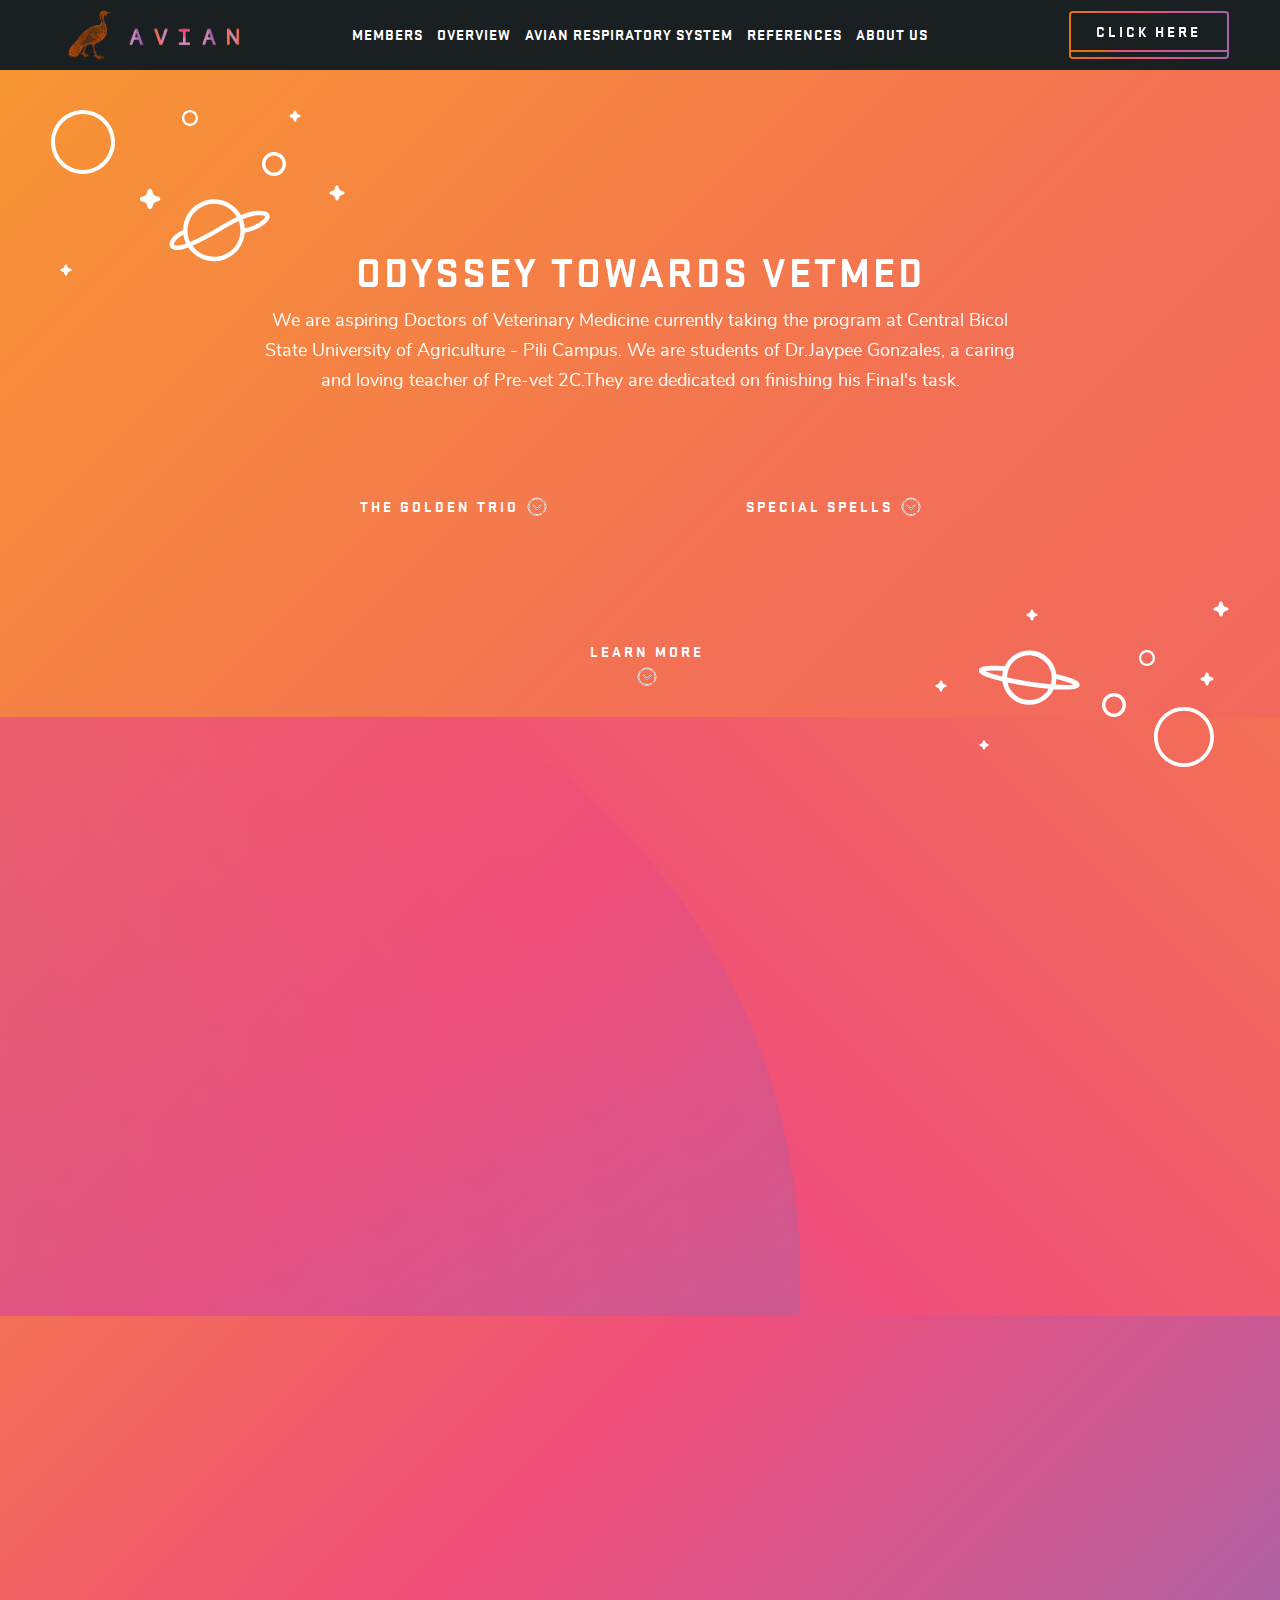
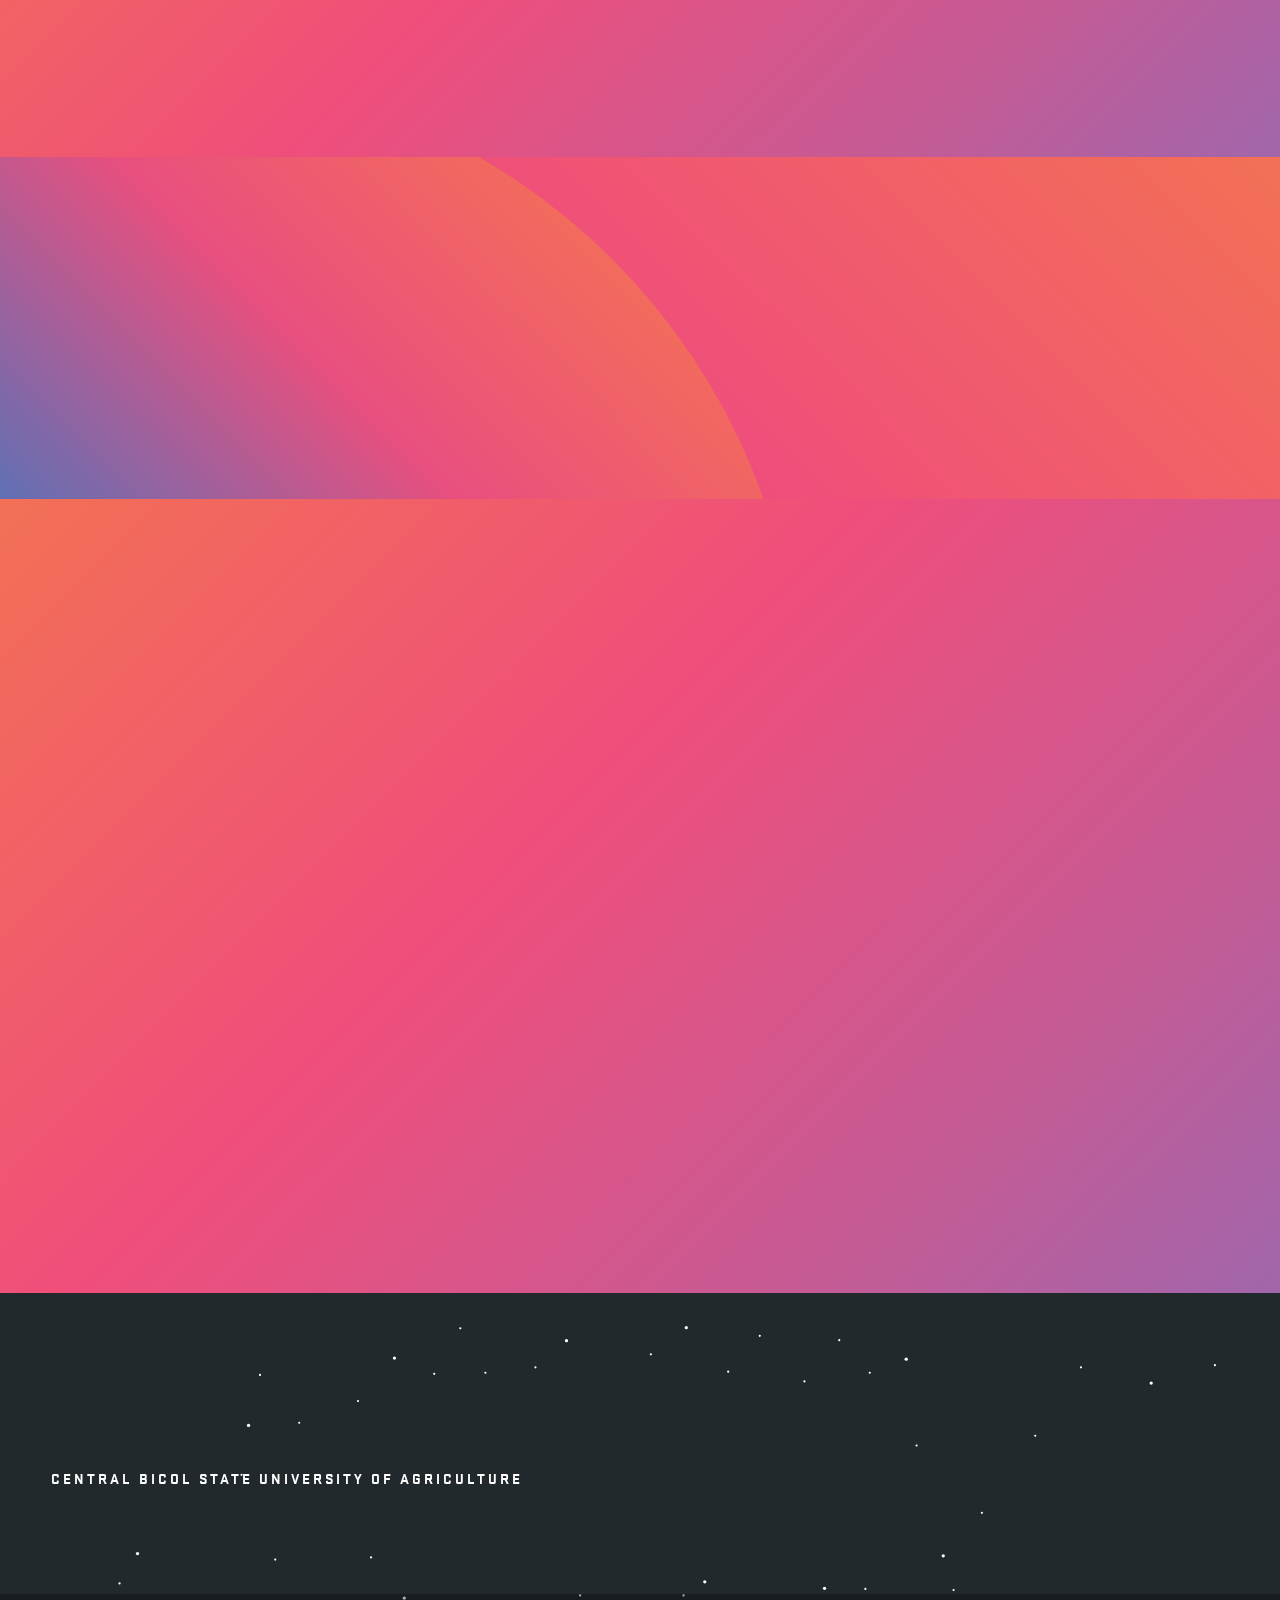
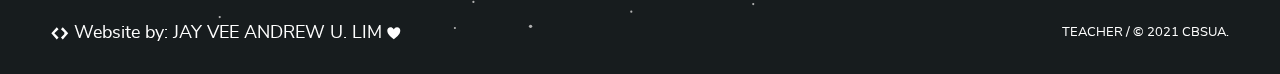
==== About Me.html @ c2536379 "Add files via upload" ====
<!DOCTYPE html>
<!-- saved from url=(0049)./Experience.html -->
<html lang="en" class="noTouch"><head><meta http-equiv="Content-Type" content="text/html; charset=UTF-8">
        <!-- META DATA -->

        <meta name="viewport" content="width=device-width, initial-scale=1">
        <meta name="theme-color" content="#A166AB">
        <!--[if IE]><meta http-equiv="cleartype" content="on" /><![endif]-->


        <!-- CSS -->
        <link rel="stylesheet" media="screen" href="./About Me_files/universe-index.css">



        <!-- Google Tag Manager -->
        <meta name="google-site-verification" content="zQDJOny5S-tNVKxy7q43w2dYZLXHg57Zlmhs4RupGl4">
        <script async="" src="./About Me_files/analytics.js.download"></script><script src="./About Me_files/1364460093586499" async=""></script><script async="" src="./About Me_files/fbevents.js.download"></script><script async="" src="./About Me_files/gtm.js.download"></script><script src="./About Me_files/1364460093586499(1)" async=""></script><script async="" src="./About Me_files/fbevents.js(1).download"></script><script async="" src="./About Me_files/analytics.js(1).download"></script><script async="" src="./About Me_files/gtm.js(1).download"></script><script>(function(w,d,s,l,i){w[l]=w[l]||[];w[l].push({'gtm.start':
        new Date().getTime(),event:'gtm.js'});var f=d.getElementsByTagName(s)[0],
        j=d.createElement(s),dl=l!='dataLayer'?'&l='+l:'';j.async=true;j.src=
        'https://www.googletagmanager.com/gtm.js?id='+i+dl;f.parentNode.insertBefore(j,f);
        })(window,document,'script','dataLayer','GTM-KZXFX5');</script>
        <!-- End Google Tag Manager -->

        <!-- Begin Jekyll SEO tag v2.3.0 -->
<title>About Us | Avian Respiration</title>
<link rel="shortcut icon" href="./Home_files/2.png">
<meta property="og:title" content="About Us | Avian Respiration">
<script type="application/ld+json">
{"name":null,"description":"The event for people making the future of software.","author":null,"@type":"WebPage","url":"https://githubuniverse.com/experience/","image":"https://githubuniverse.com/assets/img/universe/universe17-twitter-ad.png","publisher":{"@type":"Organization","logo":{"@type":"ImageObject","url":"https://githubuniverse.com/assets/img/universe/universe17-twitter-ad.png"}},"headline":"Experience","dateModified":null,"datePublished":null,"sameAs":null,"mainEntityOfPage":null,"@context":"http://schema.org"}</script>
<!-- End Jekyll SEO tag -->


    <style type="text/css">#mc_embed_signup input.mce_inline_error { border-color:#6B0505; } #mc_embed_signup div.mce_inline_error { margin: 0 0 1em 0; padding: 5px 10px; background-color:#6B0505; font-weight: bold; z-index: 1; color:#fff; }</style></head>

    <body class="page-experience page-loaded" style="zoom: 1;">
      <!-- Google Tag Manager (noscript) -->
       <noscript>&lt;iframe src="https://www.googletagmanager.com/ns.html?id=GTM-KZXFX5"
       height="0" width="0" style="display:none;visibility:hidden"&gt;&lt;/iframe&gt;</noscript>
      <!-- End Google Tag Manager (noscript) -->


<header class="site-header">
    <div class="container-wide">
        <h1 class="logo" itemscope="" itemtype="http://schema.org/Organization">
            <a href="./Home.html" itemprop="url">
                <span class="sr-only" itemprop="name">GitHub Universe</span>
                <img src="./Home_files/GitHub-Universe.png" alt="GitHub Universe logo">
            </a>
        </h1>
        <div class="site-header-panel">
            <nav class="site-navigation">
                <ul class="site-navigation-list">
                    <li class="mobile-only is-active">
						<a href="Home.html">Home</a>
					</li>
					<li>
						<a href="Characters.html">Members</a>
					</li>

					<li>
						<a href="Life Story.html">Overview</a>
					</li>
					
					<li>
						<a href="ARS.html">Avian Respiratory System</a>
					</li>					

					<li>
						<a href="References.html">References</a>
					</li>
					
					<li>
						<a href="About Me.html">About US</a>
					</li>
                </ul>
            </nav>
        </div>

        <div class="site-header-cta">
            <a class="btn" href="./try.htm">CLICK HERE<span></span></a>
        </div>
    </div>
</header>


        <main id="content" class="main page-content fade-in" aria-label="Content">

            <div class="experience page in-view" id="page-experience" data-detect-viewport="">

    <header class="experience-header">
        <div class="container container--thin">

			<h2 class="h1 in-view" data-animate-in="up">Odyssey towards Vetmed</h2>

            <p data-animate-in="up" data-animate-in-delay="100" class="in-view" style="transition-delay: 0.1s;"> We are aspiring Doctors of Veterinary Medicine currently taking the program at Central Bicol State University of Agriculture - Pili Campus. We are students of Dr.Jaypee Gonzales, a caring and loving teacher of Pre-vet 2C.They are dedicated on finishing his Final's task.</p>

            <nav class="experience-nav">
                <div>
                    <a class="icon-link" data-scroll-to="venues" data-scroll-offset="60">
                        <span class="h6">The Golden Trio</span>
                        <span><svg width="20" height="20"><use xlink:href="#shape-arrow-down"></use></svg></span>
                    </a>
                </div>
                <div>
                    <a class="icon-link" data-scroll-to="beyond-universe" data-scroll-offset="60">
                        <span class="h6">SPECIAL SPELLS</span>
                        <span><svg width="20" height="20"><use xlink:href="#shape-arrow-down"></use></svg></span>
                    </a>
                </div>

            </nav>
        </div>

        <div class="experience-header__ft" data-scroll-to="venues" data-scroll-offset="60">
            <p class="h6">Learn More</p>
            <figure>
                <svg width="20" height="20"><use xlink:href="#shape-arrow-down"></use></svg>
            </figure>
        </div>
        <span class="shapes shapes--left in-view" data-detect-viewport="">
    <span class="shape-1"><svg width="12" height="12"><use xlink:href="#shape-star"></use></svg></span>
    <span class="shape-2"><svg width="22" height="22"><use xlink:href="#shape-star"></use></svg></span>
    <span class="shape-3"><svg width="12" height="12"><use xlink:href="#shape-star"></use></svg></span>
    <span class="shape-4"><svg width="16" height="16"><use xlink:href="#shape-star"></use></svg></span>

    <span class="shape-5"><svg width="64" height="64"><use xlink:href="#shape-oval-thin"></use></svg></span>
    <span class="shape-6"><svg width="24" height="24"><use xlink:href="#shape-oval"></use></svg></span>
    <span class="shape-7"><svg width="16" height="16"><use xlink:href="#shape-oval"></use></svg></span>

    <span class="shape-8"><svg width="101" height="71"><use xlink:href="#shape-saturn-wobble"></use></svg></span>
</span>

<span class="shapes shapes--right in-view" data-detect-viewport="">
    <span class="shape-1"><svg width="12" height="12"><use xlink:href="#shape-star"></use></svg></span>
    <span class="shape-2"><svg width="10" height="10"><use xlink:href="#shape-star"></use></svg></span>
    <span class="shape-3"><svg width="12" height="12"><use xlink:href="#shape-star"></use></svg></span>
    <span class="shape-4"><svg width="16" height="16"><use xlink:href="#shape-star"></use></svg></span>
    <span class="shape-5"><svg width="14" height="14"><use xlink:href="#shape-star"></use></svg></span>

    <span class="shape-6"><svg width="60" height="60"><use xlink:href="#shape-oval-thin"></use></svg></span>
    <span class="shape-7"><svg width="24" height="24"><use xlink:href="#shape-oval"></use></svg></span>
    <span class="shape-8"><svg width="16" height="16"><use xlink:href="#shape-oval"></use></svg></span>

    <span class="shape-9"><svg width="101" height="71"><use xlink:href="#shape-saturn"></use></svg></span>
</span>

    </header>

    <section class="experience-section stars-fixed" id="venues">
        <header class="experience-section-header">
            <div class="container-wide">
                <h3 class="h1" data-animate-in="up", style="color:lightblue";>Creator of this website - Jay Vee Andrew Lim.</h3>
				<br>	
                <h3 class="h1" data-animate-in="up", style="color:orange";>Creator of the in-video animation - Francis Vincent Ocbian.</h3>
				<br>
				<h3 class="h1" data-animate-in="up", style="color:pink";>Creator of the Powerpoint - Mariah Shaina Mapula.</h3>
            </div>
        </header>
        <div class="experience-section__bd">
            <div class="container section">
                <div class="table table--sm table--no-border text-white" data-animate-in="up">
                    <div class="table__col text-group">
                        <h3 class="h3">CBSUA Pili Campus - Doctor of Veterinary Medicine</h3>
                        <address>

                            San Jose, Pili <br>
                            4418 Camarines Sur
                        </address>
                        <div class="text-group__ft">
                            <a class="icon-link" href="https://www.google.com/maps/place/Central+Bicol+State+University+of+Agriculture/@13.582351,123.2608604,17z/data=!3m1!4b1!4m5!3m4!1s0x33a18d82884c3903:0xcc3b2cea3f4c2e30!8m2!3d13.582351!4d123.2630491">
                                <span class="h6">View Map</span>
                                <span><svg width="20" height="20"><use xlink:href="#shape-arrow-right"></use></svg></span>
                            </a>
                        </div>
                    </div>
                </div>
            </div>
        </div>
    </section>

    <section class="experience-section experience-section--pink stars-fixed" id="beyond-universe">
        <header class="experience-section-header">
            <div class="container-wide">
                <h3 class="h1" data-animate-in="up">Special Spells (For fun only): </h3>
                </div>
        </header>

        <div class="experience-section__bd">
            <div class="container section">
                <div class="table table--full text-white" data-animate-in="up">
                    <div class="table__col table__col--full text-group">
                        <div class="media-object">
                            <figure>
                                <img src="./About Me_files/book1.png" alt="Waffle.io">
                            </figure>
                            <div class="text-group">
                                <div>
                                    <h3 class="h3">Question : What is your special spell?</h3>
                                </div>
                                <p>Answer: Work smart than work hard.</p>
                            </div>
                        </div>
                    </div>


                    <div class="table__col table__col--full text-group">
                        <div class="media-object">
                            <figure>
                                <img width="118" src="./About Me_files/clock1.png" alt="CircleCI logo">
                            </figure>
                            <div class="text-group">
                                <div>
                                    <h3 class="h3">Question : What is your special spell?</h3>
                                </div>
                                <p>Answer: We are at our best when cramming. </p>
                            </div>
                        </div>
                    </div>
                </div>


            </div>


            <figure class="shooting-star" style="top: 2%; transform: rotate(213deg);">
    <img src="./About Me_files/shooting-star.svg" alt="shooting star">
</figure>
<figure class="shooting-star-right" style="top: 46%; transform: rotate(258deg);">
    <img src="./About Me_files/shooting-star.svg" alt="shooting star">
</figure>


        </div>

        <span class="shapes shapes--right" data-detect-viewport="">
            <span class="shape-1"><svg width="12" height="12"><use xlink:href="#shape-star"></use></svg></span>
            <span class="shape-2"><svg width="10" height="10"><use xlink:href="#shape-star"></use></svg></span>
            <span class="shape-3"><svg width="12" height="12"><use xlink:href="#shape-star"></use></svg></span>
            <span class="shape-4"><svg width="16" height="16"><use xlink:href="#shape-star"></use></svg></span>
            <span class="shape-5"><svg width="14" height="14"><use xlink:href="#shape-star"></use></svg></span>

            <span class="shape-6"><svg width="60" height="60"><use xlink:href="#shape-oval-thin"></use></svg></span>
            <span class="shape-7"><svg width="24" height="24"><use xlink:href="#shape-oval"></use></svg></span>
            <span class="shape-8"><svg width="16" height="16"><use xlink:href="#shape-oval"></use></svg></span>

            <span class="shape-9"><svg width="101" height="71"><use xlink:href="#shape-saturn"></use></svg></span>
        </span>

    </section>

   

</div>


        </main>

        <footer class="site-footer bg-universe" data-detect-viewport="">

            <div class="container-wide section">
                <a class="footer-logo" href="./Home.html" data-animate-in="" title="go to the homepage">
                <img src="./About Me_files/GitHub-Universe-Logotype.png" alt="GitHub Universe Type logo">     
                </a>

                <div class="site-footer-inner">
                    <nav class="site-footer__nav">
                        <ul>

                            <li>
                                <a href="https://cbsua.edu.ph/" target="_blank">Central Bicol State University of Agriculture</a>
                            </li>
                        </ul>
                    </nav>


                </div>
            </div>

            <div class="site-footer-legal">
                <div class="container-wide">
                    <div>
       <a class="code-note" href="try.htm" target="_blank"><svg width="18" height="13"><use xlink:href="#shape-code"></use></svg> <span>Website</span> <span>by: JAY VEE ANDREW U. LIM</span> <svg width="14" height="13"><use xlink:href="#shape-heart"></use></svg> </a>                        
                    </div>
                    <div>
                        <small><a href="./Teacher.html">TEACHER</a>  /  © 2021 CBSUA.</small>
                    </div>
                </div>
            </div>

            <figure class="shooting-star" style="top: 20%; transform: rotate(276deg);">
                <img src="./Home_files/shooting-star.svg" alt="shooting star">
            </figure>
            <figure class="shooting-star-right" style="top: 75%; transform: rotate(76deg);">
                <img src="./Home_files/shooting-star.svg" alt="shooting star">
            </figure>
            <img data-detect-viewport="" class="site-footer-planet" src="./Home_files/planet-gradient.svg" alt="Saturn icon">
        </footer>

    <span class="screen"></span>
    <div class="mobile-menu-trigger">
        <div>
            <span></span>
            <span></span>
            <span></span>
        </div>
    </div>
    <div class="is-hidden">
        <svg xmlns="http://www.w3.org/2000/svg"><defs><lineargradient x1="0%" y1="0%" y2="100%" id="arrow-gradientshape-a"><stop stop-color="#F37055" offset="0%"></stop><stop stop-color="#EF4E7B" offset="51.8%"></stop><stop stop-color="#A166AB" offset="100%"></stop></lineargradient></defs><symbol id="shape-arrow-down" viewBox="0 0 22 23"><title>icon/arrow</title><path stroke="#FFF" d="M6.4 9.7c0-.1.1-.2.2-.3.2-.2.5-.2.7 0L11 13l3.8-3.6c.2-.2.5-.2.7 0 .2.2.2.5 0 .7l-4.1 4c-.2.2-.5.2-.7 0l-4.1-4c-.2-.1-.2-.3-.2-.4zM.7 11.3c0-5.5 4.6-10 10.3-10s10.3 4.5 10.3 10c0 2.2-.8 4.4-2.2 6.1-.2.2-.5.2-.7.1-.2-.1-.3-.5-.1-.7 1.3-1.6 2-3.6 2-5.6 0-4.9-4.2-9-9.3-9s-9.3 4.1-9.3 9 4.2 9 9.3 9c1.6 0 3.3-.5 4.7-1.2.3-.1.6 0 .7.1.2.2.1.6-.2.7-1.7.9-3.5 1.4-5.3 1.4C5.3 21.3.7 16.8.7 11.3z"></path></symbol><symbol id="shape-arrow-gradient" viewBox="0 0 32 32"><title>arrow</title><path d="M497.6 442c-.24 0-.4-.08-.56-.24a.773.773 0 0 1 0-1.12l5.84-5.84-5.84-5.84a.773.773 0 0 1 0-1.12c.32-.32.8-.32 1.12 0l6.4 6.4c.32.32.32.8 0 1.12l-6.4 6.4c-.16.16-.4.24-.56.24zm2.4 8c-8.8 0-16-7.2-16-16s7.2-16 16-16c3.6 0 6.96 1.2 9.84 3.36.32.24.4.8.16 1.12-.24.32-.8.4-1.12.16-2.56-2-5.68-3.04-8.88-3.04-7.92 0-14.4 6.48-14.4 14.4s6.48 14.4 14.4 14.4 14.4-6.48 14.4-14.4c0-2.56-.72-5.12-2-7.36-.24-.4-.08-.88.24-1.12.4-.24.88-.08 1.12.24 1.44 2.56 2.24 5.36 2.24 8.24 0 8.8-7.2 16-16 16z" transform="translate(-484 -418)" fill-rule="nonzero"></path></symbol><symbol id="shape-arrow-right" viewBox="0 0 22 23"><title>icon/arrow</title><path d="M9.4 15.953a.448.448 0 0 1-.35-.155.51.51 0 0 1 0-.721l3.65-3.764-3.65-3.765a.51.51 0 0 1 0-.721c.2-.207.5-.207.7 0l4 4.125c.2.206.2.515 0 .721l-4 4.125a.532.532 0 0 1-.35.155zm1.6 5.672c-5.5 0-10-4.64-10-10.313C1 5.641 5.5 1 11 1c2.25 0 4.35.773 6.15 2.166.2.154.25.515.1.722-.15.206-.5.257-.7.103A8.814 8.814 0 0 0 11 2.03c-4.95 0-9 4.177-9 9.281 0 5.105 4.05 9.282 9 9.282s9-4.177 9-9.282c0-1.65-.45-3.3-1.25-4.743a.566.566 0 0 1 .15-.722c.25-.155.55-.052.7.155.9 1.65 1.4 3.454 1.4 5.31 0 5.672-4.5 10.313-10 10.313z" stroke="#FFF" fill-rule="nonzero"></path></symbol><symbol id="shape-check" viewBox="0 0 12 12"><title>Shape</title><path d="M6 0C2.688 0 0 2.688 0 6s2.688 6 6 6 6-2.688 6-6-2.688-6-6-6zM4.8 9l-3-3 .846-.846L4.8 7.302l4.554-4.554.846.852L4.8 9z" fill-rule="nonzero"></path></symbol><symbol id="shape-close" viewBox="0 0 22 22"><title>icon/close</title><g fill-rule="nonzero" stroke="#FFF"><path d="M15.55 14.4c.2.2.2.5 0 .7-.1.1-.25.15-.35.15a.54.54 0 0 1-.35-.15l-3.4-3.4-3.4 3.4c-.1.1-.25.15-.35.15a.54.54 0 0 1-.35-.15c-.2-.2-.2-.5 0-.7l3.4-3.4-3.4-3.4c-.2-.2-.2-.5 0-.7.2-.2.5-.2.7 0l3.4 3.4 3.4-3.4c.2-.2.5-.2.7 0 .2.2.2.5 0 .7l-3.4 3.4 3.4 3.4z"></path><path d="M11.45 21c-5.5 0-10-4.5-10-10s4.5-10 10-10c2.25 0 4.35.75 6.15 2.1.2.15.25.5.1.7-.15.2-.5.25-.7.1C15.4 2.65 13.5 2 11.5 2c-4.95 0-9 4.05-9 9s4.05 9 9 9 9-4.05 9-9c0-1.6-.45-3.2-1.25-4.6-.15-.25-.05-.55.15-.7.25-.15.55-.05.7.15.9 1.55 1.4 3.3 1.4 5.1C21.45 16.5 16.95 21 11.45 21z"></path></g></symbol><symbol id="shape-cluster" viewBox="0 0 162 120"><title>Group 6</title><g fill-rule="nonzero" fill-opacity=".2"><ellipse cx="15.571" cy="56.726" rx="1.673" ry="1.673"></ellipse><ellipse cx="135.36" cy="3.635" rx="3.635" ry="3.635"></ellipse><ellipse cx="3.561" cy="38.191" rx="3.561" ry="3.56"></ellipse><ellipse cx="32.132" cy="116.428" rx="3.561" ry="3.56"></ellipse><ellipse cx="159.553" cy="36.37" rx="2.283" ry="2.283"></ellipse><ellipse cx="17.245" cy="104.478" rx="1.368" ry="1.368"></ellipse><ellipse cx="152.167" cy="49.935" rx="1.368" ry="1.368"></ellipse></g></symbol><symbol id="shape-code" viewBox="0 0 20 15"><title>code</title><path d="M13.197.39l-2.084 2.083 4.862 4.862-4.862 4.862 2.084 2.084 6.251-6.946-6.25-6.946zm-6.946 0L0 7.334l6.251 6.946 2.084-2.084-4.862-4.862 4.862-4.862L6.251.389z" fill-rule="nonzero"></path></symbol><symbol id="shape-download" viewBox="0 0 16 16"><title>square-download</title><path d="M8 12c-.3 0-.5-.1-.7-.3L1.6 6 3 4.6l4 4V0h2v8.6l4-4L14.4 6l-5.7 5.7c-.2.2-.4.3-.7.3zm6 2v-3h2v4c0 .6-.4 1-1 1H1c-.6 0-1-.4-1-1v-4h2v3h12z" fill-rule="nonzero"></path></symbol><symbol id="shape-event-logo-mark" viewBox="0 0 313.2 298.8"><circle cx="52.6" cy="128.4" r="2.9"></circle><circle cx="237.7" cy="46.3" r="5.9"></circle><circle cx="34" cy="99.7" r="5.8"></circle><circle cx="78.2" cy="220.7" r="5.8"></circle><circle cx="275.1" cy="96.9" r="3.8"></circle><circle cx="55.1" cy="202.2" r="2.4"></circle><circle cx="263.7" cy="117.9" r="2.4"></circle><g><path d="M151.7 228.5l-.2-.7c-.1-.3-.1-.5-.1-.7 0-.5.1-1.1.3-1.6l.2-.6-.6-.1c-26.3-3.5-48.3-17.1-60.2-37.2-2.4-4.1-4.4-8.2-5.9-12.2 1.9-1.2 3.1-3.3 3.1-5.6 0-3.7-3-6.7-6.7-6.7h-.1c-5.9-27.1 2-55 21-74.9 1 .7 2.3 1 3.6 1 3.7 0 6.7-3 6.7-6.7 0-2.6-1.5-4.9-3.8-6 3-8 9.8-15.1 18.4-19.2.8-.4 1.8-.2 2.4.4.8.8 1.6 1.8 2.3 2.8l.3.5.4-.4c.6-.6 1.1-.9 1.8-1.2l.6-.2-.4-.5c-.9-1.2-1.8-2.3-2.8-3.3-1.7-1.7-4.2-2.1-6.3-1.1-9.5 4.5-17.1 12.5-20.2 21.6-3.5.2-6.2 3.1-6.2 6.7 0 1.1.2 2.1.8 3.1-20 20.8-28.2 50.1-22 78.5-2 1.2-3.3 3.4-3.3 5.8 0 3.7 3 6.7 6.7 6.7h.3c1.8 4.7 3.9 9.1 6.3 12.9 12.5 21 35.4 35.2 62.8 38.8l.8.1zm-49-146c0-1.5 1.1-2.9 2.6-3.2.2-.1.4-.1.6-.1.6 0 1 .1 1.4.4 1.2.5 1.9 1.7 1.9 2.9 0 1.8-1.5 3.3-3.3 3.3-.6 0-1.2-.2-1.8-.5-.7-.4-1.1-1.2-1.3-1.6 0-.3-.1-.8-.1-1.2zm-18 87.3c0 1.1-.5 2.1-1.4 2.7-.5.3-1.1.5-1.8.5h-.2c-1.8-.1-3.1-1.5-3.1-3.3 0-1.1.5-2.1 1.4-2.6.6-.5 1.3-.6 1.9-.6 1.8 0 3.2 1.4 3.2 3.3zM142.2 64.3v.6l.6-.1c19.8-4.7 40.5-2.1 58.4 7.4 11.9 6.2 19.5 13.6 22.5 21.9-2.2 1.2-3.5 3.4-3.5 5.8 0 2.9 1.9 5.5 4.7 6.4.3 8.1 1.3 16.7 2.8 25l.1.6.6-.2c.7-.3 1.4-.5 2.1-.5h.6l-.1-.6c-1.5-7.8-2.5-16.1-2.8-24.2 3-.7 5.2-3.4 5.2-6.5 0-3.6-2.9-6.6-6.5-6.7-3.3-9.2-11.5-17.3-24.2-24-18.7-9.9-40.2-12.6-60.7-7.6l-.6.2.3.6c.3.5.5 1.2.5 1.9zm81.4 35.5c0-1.1.6-2.2 1.6-2.9.6-.3 1.1-.4 1.7-.4h.5c1.6.2 2.9 1.5 2.9 3.2 0 1.5-1 2.9-2.6 3.2-.6.2-1.4.1-2-.2-1.3-.4-2.1-1.6-2.1-2.9zM172.2 257.8v-.5c0-.2.1-.4.1-.7v-.5h-38.2c-.3-1.2-1-2.3-1.9-3.2 4.8-7.9 11.8-15 20.6-21.2l.4-.3-.3-.4c-.5-.6-.9-1.1-1.2-1.9l-.2-.6-.5.4c-9.3 6.4-16.6 13.9-21.7 22.4-.5-.1-1.1-.2-1.6-.2a6.7 6.7 0 0 0 0 13.4c3.1 0 5.7-2.1 6.4-5h38.4l-.2-.6c-.1-.4-.1-.7-.1-1.1zm-41.5 1c-.5 1.4-1.7 2.3-3.1 2.3-1.8 0-3.3-1.5-3.3-3.3s1.5-3.3 3.3-3.3H128.2c.7.1 1.4.4 1.8 1 .3.3.6.8.8 1.3.1.4.2.7.2 1.1-.1.3-.1.6-.3.9zM252.5 169.3c-1.1-4.1-2.6-6.9-4.7-9 .3-1 .3-2 .1-2.9-.3-1.8-1.3-3.3-2.7-4.1-2-1.3-4.6-1.5-6.5-.6-.4-.5-.8-1-1.1-1.6-.9-1.5-2.1-4.5-3.3-8.9l-.3-1.1-.8.6c-.7.3-1.3.5-2 .6h-1l.3 1c1.3 4.3 2.6 7.8 3.7 9.9.8 1.4 1.8 2.5 3 3.7.5.5 1.1.5 1.6.5s1-.3 1.5-.8c.4-.6 1.8-.7 2.9 0 .7.4.9 1.2 1 1.5.1.9 0 1.4-.1 1.6-.5.8-.4 2 .3 2.6 1.2 1.1 2.9 3 4 6.6-.1.1-.2.1-.4.2-1 .4-1.5 1.5-1 2.5l.1.1c.6 3.8.4 7.2-.6 10.1v.1c0 .1-.1.2-.1.4-4 10.8-15.7 19.9-24.8 25.7l-.7.5.5.8c.4.5.7 1 1 1.8l.3 1.1.9-.6c9.8-6.2 22.4-16.2 26.6-28.3l.1-.1v-.2c0-.1.1-.2.1-.3 1-3.3 1.3-6.9.7-10.6.4-.3.7-.5 1.1-.8.2-.6.4-1.3.3-2zM212 214.3l-.3-1.1-.8.6c-2.8 1.5-5.6 2.7-8.5 4-10.2 4.3-21.3 6.9-33 7.5-.8 0-1.5.5-1.8 1.2-.3.7-.1 1.6.4 2.1 3.8 4.2 8.4 12.9 8.5 23.2v1l1-.2c.6-.1 1.2-.1 2.1.2l1 .3v-1c0-8.1-2.6-16.6-7.1-23 10.6-.9 20.9-3.4 30.5-7.6 3-1.3 6-2.7 8.9-4.2l1-.5-.9-.8c-.5-.6-.8-1.1-1-1.7zM157 222.6c-1.8-.1-3.5 1-4.2 2.7-.2.5-.4 1.2-.4 1.9 0 .3 0 .7.1 1.1.2.9.7 1.7 1.6 2.5.8.7 1.8 1 2.9 1 2.6 0 4.6-2 4.6-4.6s-2-4.6-4.6-4.6z"></path><path d="M133.2 61.8c-.7.9-1 1.9-1 2.9 0 2.6 2 4.6 4.6 4.6 2.5 0 4.5-1.9 4.6-4.5v-.1c0-1-.3-1.9-.8-2.6-.9-1.3-2.3-2-3.8-2-.3 0-.7 0-1.1.1-.9.2-1.8.8-2.5 1.6zM179.9 253.7c-.9-.4-1.9-.6-2.9-.3-1.6.4-2.9 1.5-3.4 3-.2.6-.2 1.1-.2 1.5 0 .4.1.7.2 1.2l.1.3c.7 1.9 2.4 3.1 4.4 3.1 2.6 0 4.6-2 4.6-4.6-.1-1.8-1.1-3.4-2.8-4.2zM231 132.2c-.8-.1-1.7.1-2.7.6-1.4.8-2.4 2.3-2.4 3.9 0 2.4 1.9 4.4 4.4 4.6h.2c1 0 1.9-.3 2.6-.8 1.3-.9 2-2.2 2-3.8.1-2.3-1.6-4.3-4.1-4.5zM220.3 209.2c-.9-.9-2-1.3-3.3-1.3-2.6 0-4.6 2-4.6 4.6 0 .3 0 .7.1 1.1.2.9.7 1.7 1.6 2.5.8.7 1.8 1 2.9 1 2.6 0 4.6-2 4.6-4.6 0-.2 0-.4-.1-.7-.1-1-.6-1.9-1.2-2.6z"></path></g><path d="M313.2 298.8H0V0h313.2v298.8zM3.9 295h305.5V3.8H3.9V295z"></path></symbol><symbol id="shape-filter" viewBox="0 0 18 12"><title>Shape</title><path d="M7 12h4v-2H7v2zM0 0v2h18V0H0zm3 7h12V5H3v2z" fill-rule="nonzero"></path></symbol><symbol id="shape-github-logo" viewBox="0 0 74 20"><title>gh-logo-white</title><g fill-rule="nonzero"><path d="M14.22 8.508H8.017a.29.29 0 0 0-.289.288v3.02c0 .16.13.289.289.29h2.419v3.753s-.543.184-2.05.184c-1.773 0-4.25-.645-4.25-6.065S6.72 3.84 9.14 3.84c2.095 0 3 .367 3.573.545a.292.292 0 0 0 .347-.284l.693-2.918a.269.269 0 0 0-.111-.225C13.408.792 11.986 0 8.39 0 4.25 0 0 1.755 0 10.188c0 8.432 4.864 9.692 8.964 9.692 3.395 0 5.453-1.445 5.453-1.445a.248.248 0 0 0 .094-.219V8.798a.287.287 0 0 0-.291-.29zM46.196 1.02a.287.287 0 0 0-.28-.3h-3.484a.292.292 0 0 0-.307.3v6.713H36.68V1.02a.287.287 0 0 0-.289-.29h-3.485a.292.292 0 0 0-.297.29v18.19a.29.29 0 0 0 .29.292h3.484a.292.292 0 0 0 .289-.292V11.43h5.453v7.783a.29.29 0 0 0 .289.292h3.5a.292.292 0 0 0 .29-.292L46.196 1.02z"></path><ellipse cx="18.559" cy="3.4" rx="2.253" ry="2.265"></ellipse><path d="M20.562 15.371V6.97a.29.29 0 0 0-.289-.29h-3.485a.333.333 0 0 0-.303.325v12.04c0 .354.221.46.508.46h3.14c.345 0 .43-.167.43-.465V15.37zM59.47 6.708h-3.466a.292.292 0 0 0-.289.292v8.918a3.93 3.93 0 0 1-2.13.641c-1.25 0-1.582-.565-1.582-1.783V6.998a.29.29 0 0 0-.29-.292h-3.517a.292.292 0 0 0-.289.292v8.367c0 3.619 2.026 4.504 4.813 4.504 2.286 0 4.13-1.257 4.13-1.257.03.25.073.496.128.741a.306.306 0 0 0 .254.157h2.239a.29.29 0 0 0 .289-.29V6.998a.29.29 0 0 0-.29-.29zM68.947 6.298a6.54 6.54 0 0 0-3.308.875V1.02a.287.287 0 0 0-.29-.29h-3.503a.29.29 0 0 0-.289.29v18.19a.29.29 0 0 0 .29.292h2.43a.29.29 0 0 0 .255-.155c.07-.276.12-.556.147-.839 0 0 1.435 1.351 4.145 1.351 3.184 0 5.01-1.608 5.01-7.218 0-5.61-2.909-6.343-4.887-6.343zM67.58 16.551a4.17 4.17 0 0 1-2.017-.58v-5.767c.55-.314 1.16-.51 1.791-.58 1.249-.112 2.46.264 2.46 3.23-.01 3.132-.553 3.75-2.234 3.7v-.003zM30.602 6.678h-2.62V3.23c0-.131-.067-.204-.219-.204h-3.575c-.139 0-.205.06-.205.193v3.572s-1.79.43-1.91.465a.29.29 0 0 0-.205.278V9.78a.29.29 0 0 0 .27.283h1.845v5.384c0 4 2.819 4.392 4.715 4.392a8.004 8.004 0 0 0 2.08-.341.27.27 0 0 0 .165-.261v-2.461a.295.295 0 0 0-.29-.29c-.151 0-.543.06-.944.06-1.288 0-1.724-.595-1.724-1.366v-5.117h2.62a.29.29 0 0 0 .288-.29V6.97a.287.287 0 0 0-.29-.291z"></path></g></symbol><symbol id="shape-github" viewBox="0 0 24.7 28.5"><path d="M17.7 26.7v-4.9c0-1.7-.6-2.8-1.2-3.3 4-.4 8.2-2 8.2-8.9 0-2-.7-3.6-1.9-4.8.2-.5.8-2.3-.2-4.7 0 0-1.5-.5-4.9 1.8-1.4-.4-3-.6-4.5-.6s-3.1.2-4.5.6C5.3-.4 3.8 0 3.8 0c-1 2.5-.4 4.3-.2 4.7C2.5 6 1.8 7.6 1.8 9.6c0 6.9 4.2 8.4 8.2 8.9-.5.4-1 1.2-1.1 2.4-1 .5-3.6 1.3-5.2-1.5 0 0-1-1.7-2.8-1.8 0 0-1.8 0-.1 1.1 0 0 1.2.6 2 2.6 0 0 1 3.2 6 2.1v3.3c0 .5-.3 1-1.1.9 1.8.6 3.6.9 5.6.9 2 0 3.8-.3 5.6-.9-.9.1-1.2-.4-1.2-.9z"></path></symbol><symbol id="shape-heart" viewBox="0 0 18 16"><title>heart</title><path d="M15.948 1.39C15.226.513 14.21.07 12.892 0c-1.348 0-2.348.583-3.056 1.39-.709.805-1.084 1.277-1.112 1.388-.028-.11-.389-.583-1.111-1.389C6.89.583 5.988 0 4.557 0 3.237.07 2.209.528 1.5 1.39.778 2.236.417 3.166.389 4.167c0 .722.125 2.111.93 3.709.807 1.597 3.252 4.084 7.405 7.404 4.14-3.32 6.627-5.793 7.418-7.404.792-1.612.917-3.015.917-3.71-.028-1-.389-1.93-1.111-2.806v.028z" fill-rule="nonzero"></path></symbol><symbol id="shape-oval-thin" viewBox="0 0 64 64"><title>planet</title><path d="M32 64C14.4 64 0 49.6 0 32S14.4 0 32 0s32 14.4 32 32-14.4 32-32 32zm0-60C16.6 4 4 16.6 4 32s12.6 28 28 28 28-12.6 28-28S47.4 4 32 4z"></path></symbol><symbol id="shape-oval" viewBox="0 0 28 28"><title>Oval 3</title><path d="M14 0C6.3 0 0 6.3 0 14s6.3 14 14 14 14-6.3 14-14S21.7 0 14 0zm0 24C8.5 24 4 19.5 4 14S8.5 4 14 4s10 4.5 10 10-4.5 10-10 10z"></path></symbol><symbol id="shape-reset" viewBox="0 0 21 18"><title>Shape</title><path d="M12 0a9 9 0 0 0-9 9H0l3.89 3.89.07.14L8 9H5c0-3.87 3.13-7 7-7s7 3.13 7 7-3.13 7-7 7c-1.93 0-3.68-.79-4.94-2.06l-1.42 1.42A8.954 8.954 0 0 0 12 18a9 9 0 0 0 0-18z" fill-rule="nonzero"></path></symbol><symbol id="shape-saturn-wobble" viewBox="0 0 88 55"><title>planet 2</title><path d="M87.7 15c-.2-2.2-1.9-4.8-9.5-4.6-5.1.1-10.2 1.5-15.5 3.7-2.6-4.7-6.6-8.5-11.5-11C44.7 0 37.4-.5 30.6 1.8 19.5 5.5 12.4 15.9 12.3 27.1 6.1 29.7 1.3 34.3.6 38.5c-.3 1.9.3 3.6 1.7 4.7C3.4 44 5 44.5 7 44.5c2.6 0 5.8-.7 9.8-2.2 2.6 3.9 6.2 7.1 10.5 9.2 3.8 1.9 7.8 2.8 11.9 2.8 2.9 0 5.8-.5 8.6-1.4 6.8-2.3 12.3-7.1 15.5-13.6 1.5-3.1 2.4-6.4 2.7-9.8 10.3-1.8 22.1-8.7 21.7-14.5zM31.8 5.4c2.4-.8 4.9-1.2 7.4-1.2 3.5 0 7 .8 10.2 2.4 4.1 2 7.5 5.2 9.7 9.1-5.1 2.4-10.3 5.5-15.9 8.7-7.7 4.5-15.7 9.1-24.7 13h-.1c-.4-.9-.8-1.8-1.2-2.8-3.9-12 2.6-25.1 14.6-29.2zM4.7 40.1c-.1-.1-.4-.3-.3-1 .3-1.9 3.1-5.5 8.2-7.9.2 1.6.6 3.2 1.1 4.8.3 1 .7 2 1.2 2.9-7.9 2.8-10 1.4-10.2 1.2zm55.2-2.5c-2.7 5.5-7.5 9.7-13.3 11.6-5.8 2-12.1 1.5-17.6-1.2-3.4-1.7-6.3-4.2-8.5-7.2 9-3.9 17-8.5 24.7-13 5.5-3.2 10.6-6.2 15.6-8.5.1.2.2.5.3.7 1.9 5.8 1.5 12.1-1.2 17.6zm6.2-12c-.2-2.3-.6-4.6-1.4-6.9-.1-.4-.3-.7-.4-1.1 4.8-2 9.4-3.3 13.9-3.4 4.5-.1 5.6.9 5.6 1 .2 2.2-7.9 8.5-17.7 10.4z"></path></symbol><symbol id="shape-saturn" viewBox="0 0 110 60"><title>planet 1</title><path d="M101.3 31.1c-4.2-1.6-10.1-3.3-17.2-5-.7-4.8-2.5-9.4-5.5-13.4C73.9 6.4 67 2.2 59.3 1 46-1 33.5 6.2 28.1 17.7c-7.3-.5-13.6-.6-18.1-.3-4.9.3-9.4 1.1-10 4.5-.5 3 2.2 5.9 16.4 10 2.8.8 5.9 1.6 9.1 2.4 1.8 12.6 11.6 23.1 24.8 25.1 1.5.2 3 .3 4.5.3 6.3 0 12.3-2 17.5-5.8 4-3 7.2-6.8 9.2-11.2 3.4.2 6.5.4 9.4.5h3c12.3 0 15.2-1.9 15.6-4.7.7-3.4-3.6-5.6-8.2-7.4zM54.8 5.9c1.2 0 2.4.1 3.7.3 6.4 1 12.1 4.4 16 9.6 2.7 3.7 4.3 7.9 4.7 12.4v.6c.1 1.7 0 3.4-.2 5.1-.2 1.2-.4 2.3-.8 3.4-6.9-.6-14.9-1.5-23.9-2.9-9-1.4-16.9-2.9-23.7-4.4 0-1.1.1-2.3.3-3.5C32.6 14.5 43 5.9 54.8 5.9zM6.7 23c2.9-.5 8.9-.9 19.5-.2-.3 1-.5 2-.6 3-.2 1-.3 2-.3 3.1-9.2-2.3-15.6-4.4-18.6-5.9zm62.6 26.8c-5.2 3.9-11.7 5.4-18.1 4.5-10.2-1.6-18-9.3-20.1-18.8 6.9 1.5 14.4 2.8 22.3 4 7.9 1.2 15.5 2.1 22.5 2.8-1.6 2.9-3.8 5.4-6.6 7.5zm14.1-12.1c.3-1 .5-2 .6-3.1.2-1 .3-2.1.3-3.1 10.4 2.5 16 4.6 18.6 6-3.2.6-10 .8-19.5.2z"></path></symbol><symbol id="shape-star-purple" viewBox="0 0 22 22"><style>.st0{fill:#a166ab}</style><title>star vertical</title><path class="st0" d="M19.6 8.8C15 7.6 14.4 7 13.1 2.4c-.3-1-1.2-1.6-2.2-1.6-1 0-1.9.7-2.2 1.7C7.6 7 7 7.6 2.4 8.9 1.4 9.1.8 10 .8 11s.7 1.9 1.6 2.2C7 14.4 7.6 15 8.9 19.6c.3 1 1.2 1.6 2.2 1.6 1 0 1.9-.7 2.2-1.7 1.2-4.6 1.8-5.2 6.4-6.5 1-.3 1.6-1.2 1.6-2.2-.1-.8-.7-1.7-1.7-2z"></path></symbol><symbol id="shape-star" viewBox="0 0 22 22"><title>star vertical</title><path d="M19.6 8.8C15 7.6 14.4 7 13.1 2.4c-.3-1-1.2-1.6-2.2-1.6-1 0-1.9.7-2.2 1.7C7.6 7 7 7.6 2.4 8.9 1.4 9.1.8 10 .8 11s.7 1.9 1.6 2.2C7 14.4 7.6 15 8.9 19.6c.3 1 1.2 1.6 2.2 1.6 1 0 1.9-.7 2.2-1.7 1.2-4.6 1.8-5.2 6.4-6.5 1-.3 1.6-1.2 1.6-2.2-.1-.8-.7-1.7-1.7-2z"></path></symbol><symbol id="shape-twitter" viewBox="0 0 36 36"><path d="M28.7 10.5c-.8.5-1.8.9-2.7 1-.8-.8-1.9-1.4-3.1-1.4-2.8 0-4.8 2.6-4.2 5.3-3.6-.2-6.8-1.9-8.9-4.5-1.1 1.9-.6 4.5 1.3 5.8-.7 0-1.4-.2-2-.5 0 2 1.4 3.9 3.5 4.3-.6.2-1.3.2-1.9.1.6 1.7 2.1 3 4 3-1.8 1.4-4.1 2.1-6.4 1.8 1.9 1.2 4.2 1.9 6.6 1.9 8 0 12.5-6.8 12.2-12.8.8-.6 1.6-1.4 2.1-2.2-.8.3-1.6.6-2.5.7 1-.6 1.6-1.5 2-2.5z"></path></symbol><symbol id="shape-x" viewBox="0 0 14 14"><title>Shape</title><path d="M14 1.41L12.59 0 7 5.59 1.41 0 0 1.41 5.59 7 0 12.59 1.41 14 7 8.41 12.59 14 14 12.59 8.41 7z" fill-rule="nonzero"></path></symbol></svg>

    </div>


        <!-- JAVASCRIPT -->
        <script src="./About Me_files/jquery.js.download"></script>
        <script src="./About Me_files/main.js.download" async=""></script>
        <script>
          (function(i,s,o,g,r,a,m){i['GoogleAnalyticsObject']=r;i[r]=i[r]||function(){
          (i[r].q=i[r].q||[]).push(arguments)},i[r].l=1*new Date();a=s.createElement(o),
          m=s.getElementsByTagName(o)[0];a.async=1;a.src=g;m.parentNode.insertBefore(a,m)
          })(window,document,'script','https://www.google-analytics.com/analytics.js','ga');

          ga('create', 'UA-3769691-66', 'auto');
          ga('send', 'pageview');
       </script>



<script type="text/javascript" id="">!function(b,e,f,g,a,c,d){b.fbq||(a=b.fbq=function(){a.callMethod?a.callMethod.apply(a,arguments):a.queue.push(arguments)},b._fbq||(b._fbq=a),a.push=a,a.loaded=!0,a.version="2.0",a.queue=[],c=e.createElement(f),c.async=!0,c.src=g,d=e.getElementsByTagName(f)[0],d.parentNode.insertBefore(c,d))}(window,document,"script","https://connect.facebook.net/en_US/fbevents.js");fbq("init","1364460093586499");fbq("set","agent","tmgoogletagmanager","1364460093586499");fbq("track","PageView");</script>
</body></html>
---- About Me_files/universe-index.css ----
@font-face{font-family:'nunito_sans';src:url("../fonts/universe/nunitosans-regular-webfont.woff2") format("woff2"),url("../fonts/universe/nunitosans-regular-webfont.woff") format("woff");font-weight:normal;font-style:normal}@font-face{font-family:'nunito_sans';src:url("../fonts/universe/nunitosans-italic-webfont.woff2") format("woff2"),url("../fonts/universe/nunitosans-italic-webfont.woff") format("woff");font-weight:normal;font-style:italic}@font-face{font-family:'nunito_sans';src:url("../fonts/universe/nunitosans-bold-webfont.woff2") format("woff2"),url("../fonts/universe/nunitosans-bold-webfont.woff") format("woff");font-weight:700;font-style:normal}@font-face{font-family:'stratum';src:url("../fonts/universe/stratum1-bold-webfont.woff2") format("woff2"),url("../fonts/universe/stratum1-bold-webfont.woff") format("woff");font-weight:700;font-style:normal}@font-face{font-family:'stratum';src:url("../fonts/universe/stratum1-medium-webfont.woff2") format("woff2"),url("../fonts/universe/stratum1-medium-webfont.woff") format("woff");font-weight:500;font-style:normal}@font-face{font-family:'stratum';src:url("../fonts/universe/stratum1-regular-webfont.woff2") format("woff2"),url("../fonts/universe/stratum1-regular-webfont.woff") format("woff");font-weight:normal;font-style:normal}*{margin:0;padding:0;border:0}body{line-height:1}ol,ul{list-style:none}article,aside,details,figcaption,figure,footer,header,hgroup,menu,nav,section,main,audio,canvas,video,svg{display:block}textarea{overflow:auto;resize:vertical}*,*:before,*:after{box-sizing:border-box}.h1{display:block;font-family:"stratum","Arial Narrow","Trebuchet MS",sans-serif;font-weight:700;letter-spacing:3px;text-transform:uppercase;font-size:3.8rem;line-height:1;letter-spacing:3px;margin-bottom:10px}@media (min-width: 850px){.h1{font-size:4.2rem;margin-bottom:15px}}.h2{display:block;font-family:"stratum","Arial Narrow","Trebuchet MS",sans-serif;font-weight:700;letter-spacing:3px;text-transform:uppercase;font-size:2.6rem;letter-spacing:2px;line-height:1.333;margin-bottom:5px}@media (min-width: 850px){.h2{font-size:3.0rem}}.h2+p{margin-top:20px}.h3{display:block;font-family:"stratum","Arial Narrow","Trebuchet MS",sans-serif;font-weight:700;letter-spacing:3px;text-transform:uppercase;font-size:2.0rem;line-height:1.85}@media (min-width: 850px){.h3{font-size:2.4rem}}.h3+p{margin-top:10px}.h4{display:block;font-family:"stratum","Arial Narrow","Trebuchet MS",sans-serif;font-weight:700;letter-spacing:3px;text-transform:uppercase;font-size:1.8rem;line-height:1.85}@media (min-width: 850px){.h4{font-size:2.0rem}}.h5{display:block;font-family:"stratum","Arial Narrow","Trebuchet MS",sans-serif;font-weight:700;letter-spacing:3px;text-transform:uppercase;font-size:1.7rem;line-height:1.85}.h6{display:block;font-family:"stratum","Arial Narrow","Trebuchet MS",sans-serif;font-weight:700;letter-spacing:3px;text-transform:uppercase;font-size:1.5rem;line-height:2}.p,p{display:block;font-family:"nunito_sans",serif;font-size:1.8rem;line-height:1.66}.p a,p a{text-decoration:underline}.p+.btn,.p+.icon-link,p+.btn,p+.icon-link{margin-top:30px}@media (max-width: 599px){.p,p{font-size:1.5rem}}.p-lg,.lead{font-size:2.0rem;line-height:1.5;font-weight:400}@media (min-width: 850px){.p-lg,.lead{font-size:2.4rem}}.p-sm,small{display:block;font-family:"nunito_sans",serif;font-size:1.5rem;line-height:1.43}.text-560{max-width:560px}.text-bold{font-weight:700}.text-md{font-weight:500}.text-italic{font-style:italic}.text-white{color:#fff}.text-flush{margin-bottom:0;margin-top:0}.text-gradient{display:inline-block;background-image:linear-gradient(90deg, #F79533 0%, #F37055 15%, #EF4E7B 30%, #A166AB 44%, #5073B8 58%, #1098AD 72%, #07B39B 86%, #6DBA82 100%);background-size:cover;-webkit-background-clip:text;-webkit-text-fill-color:transparent;background-clip:text;text-fill-color:transparent}.isIE .text-gradient{background-image:none;color:#A166AB}address{font-style:italic}.user-content p+p,.user-content p+ul{margin-top:20px}.user-content *+h1,.user-content *+h2,.user-content *+h3,.user-content *+h4,.user-content *+h5,.user-content *+h6{margin-top:30px}.user-content ul,.faq ul{list-style-type:none}.user-content ul li+li,.faq ul li+li{margin-top:5px}.user-content ul li:before,.faq ul li:before{content:'';display:inline-block;margin-right:5px;width:11px;height:11px;background:url("../img/universe/shapes/star.svg") center/cover no-repeat}.btn{position:relative;display:inline-block;vertical-align:middle;width:auto;height:48px;min-width:160px;z-index:1;padding:9px 24px;font-family:"stratum","Arial Narrow","Trebuchet MS",sans-serif;font-size:1.5rem;font-weight:700;letter-spacing:3px;text-transform:uppercase;color:#fff;text-align:center;border-radius:4px;overflow:hidden;background:linear-gradient(to right, #E67207 0%, #EF4E7B 50%, #A166AB 100%);transform:translate3d(0, 0, 0);transition:all .4s ease-out}.btn:before{content:"";width:calc(100% - 4px);height:calc(100% - 4px);background:#22292C;position:absolute;top:2px;left:2px;border-radius:2px;z-index:-1}.btn:after{content:'';position:absolute;top:0;left:0;height:100%;width:100%;display:block;transition:all .4s ease-out;background:linear-gradient(to right, #E67207 0%, #EF4E7B 5%, #A166AB 50%);z-index:-3;opacity:0}.btn span{position:absolute;left:0;bottom:7px;display:block;width:200%;height:2px;background:linear-gradient(to right, #E67207 10%, #EF4E7B 15%, #A166AB 50%);z-index:-1;transition:all 0.8s ease-out}.btn:active,.btn:focus,.btn:hover{cursor:pointer;transform:translate3d(0, -3px, 0);box-shadow:0px 8px 18px -3px rgba(161,102,171,0.3)}.btn:active span,.btn:focus span,.btn:hover span{left:-10%}.btn:active:after,.btn:focus:after,.btn:hover:after{opacity:1}.link{color:inherit;text-decoration:none;position:relative;overflow:hidden;display:inline-block;vertical-align:bottom}.link:after{content:'';width:200%;height:2px;display:block;background:red;position:absolute;bottom:4px;left:0;transform:translate3d(0, 0, 0);transition:transform 1s ease;background-image:linear-gradient(-135deg, #F37055 0%, #EF4E7B 52%, #A166AB 100%)}.link:hover:after{transform:translate3d(-50%, 0, 0)}.icon-link{display:flex;align-items:center}.icon-link>*{display:block;line-height:1.3}.icon-link>*+*{margin-left:8px;transform:translate3d(0, 0, 0);transition:transform .4s ease-out}.icon-link:hover *+*{transform:translate3d(4px, 0, 0)}html,body{height:100%;font-size:62.5%}body,input,button,select,textarea{font-family:"nunito_sans",serif;font-size:1.8rem;line-height:1.66;font-weight:normal;-webkit-font-smoothing:antialiased;-moz-osx-font-smoothing:grayscale;font-smoothing:antialiased;color:#22292C}@media (max-width: 599px){body,input,button,select,textarea{font-size:1.5rem}}a,.a{color:inherit;text-decoration:none;transition:all .4s ease-out}a:hover,.a:hover{cursor:pointer}a[href^="tel:"]:hover{cursor:default}[data-scroll-to],[data-click-target]{cursor:pointer}img{height:auto;max-width:100%;display:block}svg{display:block;transition:all .4s ease-out}sup{vertical-align:super;font-size:smaller}::selection{background:rgba(161,102,171,0.8)}::-moz-selection{background:rgba(161,102,171,0.8)}.container{width:92%;margin:0 auto;max-width:1005px;transition:max-width .4s ease-out}.container-full{max-width:100%;overflow:hidden}.container-wide{width:92%;margin:0 auto;max-width:1005px;transition:max-width .4s ease-out;max-width:1440px}.container--thin{max-width:760px}.section{padding:80px 0}@media (min-width: 850px){.section{padding:100px 0}}.section--tall{padding:120px 0}@media (min-width: 850px){.section--tall{padding:180px 0}}.section--short{padding:30px 0}@media (min-width: 850px){.section--short{padding:50px 0}}.section--flush-bottom{padding-bottom:0}.section--flush-top{padding-top:0}.section-full{height:100vh}body{padding-top:60px}@media (min-width: 850px){body{padding-top:70px}}body:before{content:'';width:100%;background:#1A1F21;height:70px;position:absolute;top:0;left:0;z-index:-1}.site-header{position:fixed;width:100%;z-index:10;top:0;left:0;background:#1A1F21}.site-header .container-wide{display:flex;align-items:center;justify-content:space-between;height:60px;position:relative;transition:height .4s ease-out}@media (min-width: 850px){.site-header .container-wide{height:70px}}.site-header.is-scrolling-down .container-wide{height:60px}.logo{flex-grow:1}.logo a{position:relative;max-width:150px;width:90%;display:block;color:#fff;text-decoration:none;font-style:normal;transition:max-width .4s ease-out}.logo a img{width:100%}@media (min-width: 850px){.logo{width:20%}}@media (min-width: 1025px){.logo{width:25%}.logo a{max-width:208px}}@media (min-width: 850px){.site-header-panel{width:50%}}.site-header-cta .btn{padding:9px 4px}.site-header-cta .btn:before{background:#1A1F21}@media (min-width: 850px){.site-header-cta{display:flex;justify-content:flex-end;width:20%}}@media (min-width: 1025px){.site-header-cta{width:25%}}@media (max-width: 959px){.site-header-cta .btn{min-width:128px;font-size:1.2rem;height:42px}}@media (min-width: 850px){.site-header-panel{width:60%}}@media (min-width: 1025px){.site-header-panel{width:50%}}.site-navigation{text-align:center;padding:40px 0}.site-navigation a{display:inline-block;font-family:"stratum","Arial Narrow","Trebuchet MS",sans-serif;font-size:1.8rem;line-height:2;font-weight:700;letter-spacing:1px;text-transform:uppercase;color:#fff;position:relative;padding:5px}@media (min-width: 850px){.site-navigation a{font-size:1.2rem}}@media (min-width: 1025px){.site-navigation a{font-size:1.5rem;line-height:1.8;padding:5px 5px 6px}}.site-navigation a:after{content:'';display:block;position:absolute;width:100%;height:2px;bottom:0;left:0;z-index:1;opacity:1;background:linear-gradient(to right, #E67207 0%, #EF4E7B 50%, #A166AB 100%);transform-origin:center;transform:scaleX(0);transition:transform .4s ease-out}.site-navigation li.is-active a:after,.site-navigation a:hover:after{transform:scaleX(1)}@media (max-width: 849px){.site-navigation{position:fixed;bottom:40px;right:3%;transform:scale(0);z-index:12}.site-navigation li{opacity:0;display:block;transform:translate3d(4px, 0px, 0);transition:all .3s ease;text-align:left}.site-navigation li+li{margin-top:10px}.site-navigation a{text-decoration:none;padding:4px 8px;color:white}}@media (min-width: 850px){.site-navigation{display:flex;justify-content:flex-end;align-items:center;padding:0}.site-navigation ul{display:flex;align-items:center;justify-content:space-between;width:100%;max-width:445px}.site-navigation ul li{flex-grow:1}}@media (min-width: 850px){.site-navigation{justify-content:center}}@media (min-width: 1025px){.site-navigation ul{max-width:640px}}@media (min-width: 850px){.site-header .mobile-only{display:none}}.menu-is-active .mobile-menu-trigger span{background:#1A1F21}.menu-is-active .site-navigation{transform:scale(1)}.menu-is-active .site-navigation li{opacity:1;transform:translate3d(0, 0, 0)}.menu-is-active .site-navigation li:first-child{transition-delay:0.08s}.menu-is-active .site-navigation li:nth-child(2){transition-delay:0.07s}.menu-is-active .site-navigation li:nth-child(3){transition-delay:0.05s}.menu-is-active .site-navigation li:nth-child(4){transition-delay:0.03s}.menu-is-active .site-navigation li:nth-child(4){transition-delay:0.01s}.modal-screen,.screen{display:none;position:fixed;z-index:9;top:0;bottom:0;right:0;left:0;opacity:1;background:rgba(26,31,33,0.96)}@media (min-width: 850px){.screen{display:none !important}}.modal-screen{z-index:11}.mobile-menu-trigger{width:55px;height:55px;border-radius:50%;display:flex;align-items:center;justify-content:center;background:linear-gradient(135deg, #A166AB 0%, #5073B8 100%);box-shadow:1px 1px 0 rgba(0,0,0,0.2);box-shadow:0 6px 8px 0 rgba(0,0,0,0.3);position:fixed;z-index:13;bottom:15px;right:15px}@media (min-width: 850px){.mobile-menu-trigger{display:none}}.mobile-menu-trigger span{width:25px;height:2px;display:block;background:white}.mobile-menu-trigger span+span{margin-top:4px}.mobile-menu-trigger:hover{cursor:pointer}.text-group>*:last-child,.text-group-short>*:last-child,.text-group-tall>*:last-child{margin-bottom:0}.text-group>*{margin-bottom:10px}.text-group .text-group__hd{margin-bottom:20px}.text-group .text-group__ft{margin-top:20px}.text-group-short>*{margin-bottom:8px}.text-group-short .text-group-short__hd{margin-bottom:16px}.text-group-short .text-group-short__ft{margin-top:16px}.text-group-tall>*{margin-bottom:20px}.text-group-tall .text-group-tall__hd{margin-bottom:40px}.text-group-tall .text-group-tall__ft{margin-top:40px}[data-animate-in]{opacity:0;transition:transform 0.8s ease, opacity 0.8s ease}[data-animate-in="up"]{transform:translate3d(0, 24px, 0)}[data-animate-in="left"]{transform:translate3d(-25%, 0, 0)}[data-animate-in="right"]{transform:translate3d(25%, 0, 0)}[data-animate-in="down"]{transform:translate3d(0, -24px, 0)}[data-animate-in="fadeIn"]{transform:translate3d(0, 0, 0)}[data-animate-in].in-view{opacity:1;transform:translate3d(0, 0, 0);-webkit-transform:translate3d(0, 0, 0);transition:transform 0.6s ease, opacity 0.6s ease}.fade-in{opacity:0;transition:opacity 1s ease}.page-loaded .fade-in,.page-loaded.fade-in{opacity:1}.isSafari.isTouch [data-animate-in],.isSafari.isTouch [data-animate-in="up"]{opacity:1;transition:none;transform:none}.universe-intro{position:relative;display:flex;align-items:center;background:#22292C;overflow:hidden;z-index:2;padding:60px 0 150px}@media (min-height: 650px){.universe-intro{min-height:calc(100vh - 70px);padding:60px 0 120px}}.universe-intro:before{opacity:0.2}.universe-intro p{max-width:560px}.universe-intro .universe-intro__content{display:inline-block;background:#22292C;border-radius:40px;position:relative;z-index:1}@media (max-width: 599px){.universe-intro .h2{font-size:2.0rem}}@keyframes fadeLogo{0%{opacity:1;z-index:2}99%{opacity:0;z-index:2}100%{opacity:0;z-index:-1}}.universe-logo-wrap{position:relative;margin:0 auto 50px}.universe-logo-wrap.in-view .universe-logo-white{animation:fadeLogo 2s ease 1s 1 backwards;opacity:0;z-index:-1}.universe-logo{display:block;max-width:330px;width:90%}.isIE .universe-logo{background:url("../img/universe/GitHub-Universe-full.png") center/cover no-repeat}.isIE .universe-logo img{opacity:0}.universe-logo-white{display:block;position:absolute;left:0;top:0;width:100%;height:100%;transition:opacity 0.8s ease-out;z-index:2}.isIE .universe-logo-white{display:none}.universe{background:#22292C;overflow:hidden;position:relative;z-index:2}.gradient{overflow:hidden;position:relative;background:linear-gradient(135deg, #5073B8 0%, #13a793 36%, #07B39B 81%, #6DBA82 100%);z-index:0}.bg-orange,.bg-purple,.bg-blue,.tabs-bg>*{width:100%;height:100%;display:block;top:0;left:0;bottom:0;right:0;position:fixed;opacity:0;transition:opacity 4s ease;z-index:-2}.bg-orange.is-active,.bg-purple.is-active,.bg-blue.is-active,.tabs-bg>*.is-active{opacity:1}.bg-orange{background:linear-gradient(135deg, #F37055 0%, #EF4E7B 52%, #C55B95 77%, #A166AB 100%)}.bg-purple{background:linear-gradient(135deg, #A166AB 0%, #5073B8 100%)}.bg-blue{background:linear-gradient(135deg, #5073B8 0%, #13a793 36%, #07B39B 81%, #6DBA82 100%)}.bg-orange-pink{background-image:linear-gradient(-135deg, #EF4E7B 0%, #F37055 51%, #F79533 100%)}.bg-pink-purple{background-image:linear-gradient(-135deg, #A166AB 0%, #EF4E7B 100%)}.bg-purple-blue{background-image:linear-gradient(-135deg, #1098AD 0%, #5073B8 100%)}.bg-green-teal{background-image:linear-gradient(-135deg, #07B39B 0%, #1098AD 100%)}.bg-teal{background-image:linear-gradient(-135deg, #6DBA82 0%, #07B39B 100%)}@keyframes rotate360{to{transform:rotateZ(360deg)}}@keyframes pulse{0%{opacity:0.2}50%{opacity:0.6}100%{opacity:0.2}}.stars,.stars-lg{position:absolute;z-index:-1;opacity:0.3;width:2000px;min-height:2000px;height:100%;left:calc(50% - 1000px);top:0;transform-origin:center;background:url("../img/universe/shapes/stars-sm.svg") center/800px auto repeat;animation:1000s rotate360 infinite linear}.stars-lg{opacity:0.2;background:url("../img/universe/shapes/stars-lg.svg") center/1100px auto repeat;animation:10s pulse infinite linear}@keyframes shooting-star{0%{opacity:1;transform:scale(0) translate3d(0, 0, 0)}15%{opacity:1}25%{opacity:0;transform:scale(1) translate3d(180px, 0, 0)}100%{opacity:0;transform:scale(0) translate3d(180px, 0, 0)}}.shooting-star{position:absolute;left:10%;top:10%;transform:rotate(30deg);pointer-events:none}.shooting-star img{opacity:0;animation-delay:0;animation:shooting-star 6s infinite ease-out}.shooting-star-right{position:absolute;left:80%;top:80%;width:130px;transform:rotate(-235deg);pointer-events:none}.shooting-star-right img{opacity:0;animation:shooting-star 6s 3s infinite ease-out;animation-delay:2.5s}.page{overflow:hidden;position:relative;padding:100px 0 80px;z-index:1}.page--program{padding:100px 0 0}.page.experience:before,.page.page--program:before{position:absolute;width:90%;height:2000px;min-height:90%;left:5%;top:30px;content:'';background:url("../img/universe/shapes/star-group.svg") top center/1086px 1160px repeat;display:block;z-index:-1;transform-origin:center;opacity:0.4;transition:all .4s ease-out}.page-header{margin-bottom:60px;color:#fff;text-align:center;max-width:750px}.page-content-block{position:relative;width:100%;color:white;background:#22292C;box-shadow:0 2px 4px 0 rgba(0,0,0,0.3);border-radius:6px;padding:40px 4%}@media (min-width: 850px){.page-content-block{padding:60px 100px}}.page-content-block .shapes{width:106px;height:100px;right:14px;bottom:20px;transform-origin:bottom right}.page-content-block .shapes .shape-1{fill:#A166AB;bottom:0;left:0;transition-delay:0.6s}.page-content-block .shapes .shape-2{fill:#A166AB;bottom:35%;right:0;transition-delay:0.65s}.page-content-block .shapes .shape-3{fill:#EF4E7B;bottom:10px;left:45%;transition-delay:0.7s}.page-content-block .shapes .shape-4{fill:#E67207;top:0;right:0;transition-delay:0.65s}.tabs{position:relative;z-index:2}.tabs--3up{max-width:1440px;margin:0 auto}.tabs--3up .tabs__tabs>*{width:33.33333%}.tabs--3up .tabs__tabs>*:nth-child(2):before{background:#EF4E7B}.tabs--3up .tabs__tabs>*:last-child:before{background:#13a793}.tabs__tabs{display:flex;align-items:baseline;background:#22292C;padding:15px 0;position:relative;z-index:13;max-width:1440px;margin:0 auto}.tabs__tabs>*{width:100%;display:inline-block;text-align:center;padding:10px 4px;position:relative;z-index:1;opacity:0.5;color:#fff;transition:all .4s ease-out}@media (max-width: 599px){.tabs__tabs>*>*{font-size:85%}}.tabs__tabs>*:before{content:'';display:block;width:calc(100% - 8px);height:calc(100% - 8px);background:#F37055;position:absolute;top:50%;left:50%;transform:translate3d(-50%, -50%, 0);border-radius:6px;z-index:-1;transition:all .4s ease-out;opacity:0}@media (min-width: 850px){.tabs__tabs>*:before{width:90%;height:60px;max-width:260px}}.tabs__tabs>*>*{line-height:1.3}@media (max-width: 599px){.tabs__tabs>* p span{display:block}}.tabs__tabs>*:hover{cursor:pointer;opacity:1}.tabs__tabs>*:hover:before{transform:scale(1) translate3d(-50%, -50%, 0)}.tabs__tabs>*.is-active{opacity:1}.tabs__tabs>*.is-active:before{opacity:1;transform:scale(1) translate3d(-50%, -50%, 0)}.tabs__content{width:100%;background:#1A1F21;box-shadow:0 2px 4px 0 rgba(0,0,0,0.3)}.tabs__content>*{overflow:hidden;position:relative;display:block;width:100%;color:#fff;opacity:0;transition:opacity .4s ease-out;display:none}.tabs__content>*.is-active{display:block;opacity:1}.tabs__content>*.is-active .shape{transform:scale(0.5) rotate(0)}@media (min-width: 850px){.tabs__content>*.is-active .shape{transform:scale(1) rotate(0)}}.tabs__content>* .shape{position:absolute;top:10px;right:00px;transition:transform .4s ease-out;transform-origin:center;transform:scale(0) rotate(-20deg);opacity:0.7}@media (min-width: 850px){.tabs__content>* .shape{top:30px;right:30px;opacity:1}}.universe-schedule{position:relative;z-index:2}@media (min-width: 600px){.universe-schedule{padding:30px;background:#1A1F21}}.schedule-header{background:#22292C}@media (min-width: 1025px){.schedule-header{display:flex;align-items:stretch}.schedule-header .tabs__tabs{flex-grow:1}}.schedule-header__filter{width:100%;display:flex;align-items:center;justify-content:center;color:white;border-top:1px solid #1A1F21;height:60px;position:relative;z-index:13;transition:background .4s ease-out}.schedule-header__filter:hover{background:#1A1F21}.schedule-header__filter.is-active .open{opacity:0}.schedule-header__filter.is-active .close{opacity:1}.schedule-header__filter .open,.schedule-header__filter .close{display:flex;align-items:center;justify-content:center;height:100%;width:100%;transition:opacity 0.4s ease;cursor:pointer}.schedule-header__filter .open svg,.schedule-header__filter .close svg{fill:white;margin-right:10px}.schedule-header__filter .close{opacity:0;position:absolute;top:50%;left:50%;transform:translate3d(-50%, -50%, 0)}.schedule-header__filter .p{font-size:1.2rem;text-transform:uppercase;letter-spacing:2.4px}@media (min-width: 1025px){.schedule-header__filter{width:120px;min-width:120px;border-left:1px solid #1A1F21;border-top:none;height:auto}}.schedule{min-height:500px}@media (min-width: 600px){.schedule{border-left:1px solid #22292C}}.slot{width:100%;min-height:65px;border-bottom:1px solid #22292C}@media (min-width: 850px){.slot{display:flex}}.slot>*{font-weight:500}.slot__time{background:#22292C;opacity:0.5;padding:20px 20px 4px;border-right:1px solid #22292C}.slot__time>*{display:block;font-family:"stratum","Arial Narrow","Trebuchet MS",sans-serif;font-weight:700;letter-spacing:3px;text-transform:uppercase;font-size:1.7rem;line-height:1.85}@media (min-width: 850px){.slot__time{background:transparent;opacity:1;margin-bottom:0;max-width:140px;min-width:140px}}@media (min-width: 850px){.slot__sessions{flex-grow:1;display:flex;width:calc(100% - 140px)}}.legend{width:100%;border-bottom:1px solid #22292C}@media (max-width: 849px){.legend .slot__time{display:none}.legend p>span{display:inline-block}}@media (min-width: 850px){.legend{display:flex}}.legend>*{padding:20px;flex-grow:1;flex-basis:0;padding:20px;border-top:1px solid #22292C}@media (min-width: 850px){.legend>*{border-right:1px solid #22292C;border-top:none}}.legend>*:nth-child(2) .stage-number{color:#E67207}.legend>*:nth-child(3) .stage-number{color:#F2684C}.legend>*:nth-child(4) .stage-number{color:#EF4E7B}.legend>*:nth-child(5) .stage-number{color:#A166AB}.slot__sessions .session{position:relative;flex-grow:1;flex-basis:0;padding:20px 20px 20px 30px;border-top:1px solid #22292C}@media (min-width: 850px){.slot__sessions .session{border-right:1px solid #22292C;border-top:none}}.slot__sessions .session.is-break{color:#696B6B;text-align:center}.session-title{font-size:1.5rem;margin-right:10px;font-weight:400}.session-title.session-modal{text-decoration:underline}.session-title:before{content:'';position:absolute;display:block;top:30px;left:10px;width:8px;height:8px;border-radius:50%;background:#E67207}.session--featured{text-align:center}.session--featured .session-title{display:block;font-family:"stratum","Arial Narrow","Trebuchet MS",sans-serif;font-weight:700;letter-spacing:3px;text-transform:uppercase;font-size:1.8rem;line-height:1.85;display:inline-block;margin:0 auto;position:relative}@media (min-width: 850px){.session--featured .session-title{font-size:2.0rem}}.session--featured .session-title:before{top:15px;left:-20px}.session-speaker{color:#828585;font-size:1.3rem}*[data-stage="2"] .session-title:before{background:#F2684C}*[data-stage="3"] .session-title:before{background:#EF4E7B}*[data-stage="4"] .session-title:before{background:#A166AB}.tag{display:inline-block;border-radius:4px;background:#71858E;color:#71858E;font-size:11px;padding:3px 4px;font-family:"nunito_sans",serif;position:relative;z-index:1;font-weight:400}.tag:after{content:'';display:block;position:absolute;z-index:-1;border-radius:3px;background:#1A1F21;width:calc(100% - 2px);height:calc(100% - 2px);top:1px;left:1px}.isSafari .tag:after{left:50%;transform:translate3d(-50%, 0, 0)}.in-active .tag{background:#696B6B;color:#696B6B}.tag,.tag--collaboration{background:linear-gradient(to right, #EF4E7B 36%, #A166AB 100%);color:#EF4E7B}.tag--github,.tag--github-talk{background:linear-gradient(to right, #696B6B 36%, #696B6B 100%);color:#696B6B}.tag--electron,.tag--people,.tag--integrations{background:linear-gradient(to right, #E67207 36%, #EF4E7B 100%);color:#E67207}.tag--enterprise,.tag--code{background:linear-gradient(to right, #A166AB 36%, #5073B8 100%);color:#A166AB}.tag--data,.tag--open-source,.tag--git{background:linear-gradient(to right, #5073B8 36%, #1098AD 100%);color:#5073B8}.tag--github-integrator-talk,.tag--product-design{background:linear-gradient(to right, #1098AD 36%, #5073B8 100%);color:#1098AD}.tag--github-partner-talk,.tag--automation{background:linear-gradient(to right, #1098AD 36%, #5073B8 100%);color:#1098AD}.tag--graphql,.tag--scaling-github,.tag--security{background:linear-gradient(to right, #1098AD 36%, #13a793 100%);color:#1098AD}.tag--social-impact,.tag--architecture,.tag--community{background:linear-gradient(to right, #F79533 36%, #F37055 100%);color:#F79533}.tag--operations,.tag--education{background:linear-gradient(to right, #13a793 36%, #6DBA82 100%);color:#13a793}.speakers header{margin-bottom:10px}.speaker-list{display:flex;flex-wrap:wrap;align-items:stretch}.speaker-list>*{margin-bottom:20px}@media (min-width: 600px){.speaker-list>*{margin-right:20px;margin-bottom:20px}.speaker-list>*:nth-child(2n+2){margin-right:0}}@media (min-width: 850px){.speaker-list>*,.speaker-list>*:nth-child(2n+2){margin-right:30px;margin-bottom:30px}.speaker-list>*:nth-child(3n+3){margin-right:0}}@media (min-width: 1025px){.speaker-list>*,.speaker-list>*:nth-child(2n+2),.speaker-list>*:nth-child(3n+3){margin-left:auto;margin-right:auto;margin-bottom:auto}.speaker-list>*:nth-child(4n+4){margin-right:0}}.speaker-preview{width:100%;position:relative;z-index:1;color:#fff;transition:all .4s ease-out}.speaker-preview:before,.speaker-preview:after{content:'';position:absolute;display:block;width:100%;height:300px;border:1px solid #fff;border-radius:5px;top:0;left:0;z-index:-1;transition:transform .4s ease-out,opacity .4s ease-out;opacity:0}.speaker-preview:hover{cursor:pointer}.speaker-preview:hover:before{transform:translate3d(5px, -5px, 0);opacity:1}.speaker-preview:hover:after{transform:translate3d(10px, 0, 0);opacity:1}@media (min-width: 600px){.speaker-preview{width:calc(50% - 10px)}}@media (min-width: 850px){.speaker-preview{width:calc(33.33333333334% - 20px)}}@media (min-width: 1025px){.speaker-preview{width:calc(25% - 15px)}}.speaker-preview .speaker-preview__info{width:100%;padding:25px 0}.speaker-preview .speaker-preview__info>*{width:100%}.speaker-preview .speaker-preview__image{position:relative;width:100%;height:300px;border-radius:5px;overflow:hidden;box-shadow:0 6px 8px 0 rgba(0,0,0,0.1);transition:transform .4s ease-out;transform:translate3d(0, 0, 0)}.speaker-preview:hover .speaker-preview__image{transform:translate3d(0, -10px, 0)}.speaker-name{margin-bottom:4px;line-height:1}.speaker-name+p{margin-top:0}.speaker-preview .speaker-preview__image,.speaker-image{height:300px;border-radius:5px;overflow:hidden}.speaker-preview .speaker-preview__image img,.speaker-image img{filter:grayscale(50%)}.speaker-preview .speaker-preview__image:after,.speaker-image:after{content:'';display:block;width:102%;height:100%;top:0;left:-1%;background:linear-gradient(-135deg, #F37055 0%, #EF4E7B 52%, #A166AB 100%);z-index:1;position:absolute;mix-blend-mode:multiply;opacity:0.7}.isSafari .speaker-preview .speaker-preview__image,.isSafari .speaker-image{-webkit-backface-visibility:hidden}.isSafari .speaker-preview .speaker-preview__image:after,.isSafari .speaker-image:after{mix-blend-mode:normal;opacity:0.5}.isSafari .speaker-preview .speaker-preview__image img,.isSafari .speaker-image img{filter:none}.speaker-list>*:nth-child(16n+1) .speaker-preview__image:after,.speaker-list>*:nth-child(16n+1) .speaker-image:after,.speaker-list>*:nth-child(16n+2) .speaker-preview__image:after,.speaker-list>*:nth-child(16n+2) .speaker-image:after,.speaker-list>*:nth-child(16n+3) .speaker-preview__image:after,.speaker-list>*:nth-child(16n+3) .speaker-image:after,.speaker-list>*:nth-child(16n+4) .speaker-preview__image:after,.speaker-list>*:nth-child(16n+4) .speaker-image:after,.speaker-modals>*:nth-child(16n+1) .speaker-preview__image:after,.speaker-modals>*:nth-child(16n+1) .speaker-image:after,.speaker-modals>*:nth-child(16n+2) .speaker-preview__image:after,.speaker-modals>*:nth-child(16n+2) .speaker-image:after,.speaker-modals>*:nth-child(16n+3) .speaker-preview__image:after,.speaker-modals>*:nth-child(16n+3) .speaker-image:after,.speaker-modals>*:nth-child(16n+4) .speaker-preview__image:after,.speaker-modals>*:nth-child(16n+4) .speaker-image:after{background:linear-gradient(-135deg, #F37055 0%, #EF4E7B 52%, #A166AB 100%)}.speaker-list>*:nth-child(16n+5) .speaker-preview__image:after,.speaker-list>*:nth-child(16n+5) .speaker-image:after,.speaker-list>*:nth-child(16n+6) .speaker-preview__image:after,.speaker-list>*:nth-child(16n+6) .speaker-image:after,.speaker-list>*:nth-child(16n+7) .speaker-preview__image:after,.speaker-list>*:nth-child(16n+7) .speaker-image:after,.speaker-list>*:nth-child(16n+8) .speaker-preview__image:after,.speaker-list>*:nth-child(16n+8) .speaker-image:after,.speaker-modals>*:nth-child(16n+5) .speaker-preview__image:after,.speaker-modals>*:nth-child(16n+5) .speaker-image:after,.speaker-modals>*:nth-child(16n+6) .speaker-preview__image:after,.speaker-modals>*:nth-child(16n+6) .speaker-image:after,.speaker-modals>*:nth-child(16n+7) .speaker-preview__image:after,.speaker-modals>*:nth-child(16n+7) .speaker-image:after,.speaker-modals>*:nth-child(16n+8) .speaker-preview__image:after,.speaker-modals>*:nth-child(16n+8) .speaker-image:after{background:linear-gradient(-135deg, #F79533 0%, #F37055 51%, #EF4E7B 100%)}.speaker-list>*:nth-child(16n+9) .speaker-preview__image:after,.speaker-list>*:nth-child(16n+9) .speaker-image:after,.speaker-list>*:nth-child(16n+10) .speaker-preview__image:after,.speaker-list>*:nth-child(16n+10) .speaker-image:after,.speaker-list>*:nth-child(16n+11) .speaker-preview__image:after,.speaker-list>*:nth-child(16n+11) .speaker-image:after,.speaker-list>*:nth-child(16n+12) .speaker-preview__image:after,.speaker-list>*:nth-child(16n+12) .speaker-image:after,.speaker-modals>*:nth-child(16n+9) .speaker-preview__image:after,.speaker-modals>*:nth-child(16n+9) .speaker-image:after,.speaker-modals>*:nth-child(16n+10) .speaker-preview__image:after,.speaker-modals>*:nth-child(16n+10) .speaker-image:after,.speaker-modals>*:nth-child(16n+11) .speaker-preview__image:after,.speaker-modals>*:nth-child(16n+11) .speaker-image:after,.speaker-modals>*:nth-child(16n+12) .speaker-preview__image:after,.speaker-modals>*:nth-child(16n+12) .speaker-image:after{background:linear-gradient(135deg, #A166AB 0%, #5073B8 100%)}.speaker-list>*:nth-child(16n+13) .speaker-preview__image:after,.speaker-list>*:nth-child(16n+13) .speaker-image:after,.speaker-list>*:nth-child(16n+14) .speaker-preview__image:after,.speaker-list>*:nth-child(16n+14) .speaker-image:after,.speaker-list>*:nth-child(16n+15) .speaker-preview__image:after,.speaker-list>*:nth-child(16n+15) .speaker-image:after,.speaker-list>*:nth-child(16n+16) .speaker-preview__image:after,.speaker-list>*:nth-child(16n+16) .speaker-image:after,.speaker-modals>*:nth-child(16n+13) .speaker-preview__image:after,.speaker-modals>*:nth-child(16n+13) .speaker-image:after,.speaker-modals>*:nth-child(16n+14) .speaker-preview__image:after,.speaker-modals>*:nth-child(16n+14) .speaker-image:after,.speaker-modals>*:nth-child(16n+15) .speaker-preview__image:after,.speaker-modals>*:nth-child(16n+15) .speaker-image:after,.speaker-modals>*:nth-child(16n+16) .speaker-preview__image:after,.speaker-modals>*:nth-child(16n+16) .speaker-image:after{background:linear-gradient(135deg, #5073B8 0%, #13a793 36%, #07B39B 81%, #6DBA82 100%)}.speaker{width:100%;color:#fff}@media (min-width: 850px){.speaker{display:flex;align-items:stretch}}.speaker-profile{width:100%;color:#fff}@media (min-width: 850px){.speaker-profile{padding-right:30px;max-width:400px}}.speaker-profile .speaker-image{width:100%;position:relative;height:300px;max-width:400px;margin:0 auto}.speaker-profile .speaker-info{margin:20px 0}.speaker-profile .social-links{display:flex;align-items:center;justify-content:flex-start;margin-top:10px}.speaker-profile .social-links>*{margin-right:10px}.speaker-profile .social-links a{position:relative;display:block;transition:opacity .4s ease-out;color:#fff;z-index:1;width:36px;height:36px}.speaker-profile .social-links a:after{content:'';display:block;border-radius:50%;width:36px;height:36px;background:linear-gradient(-135deg, #A166AB 0%, #5073B8 54%, #1098AD 100%);position:absolute;top:0;left:0;z-index:-1}.speaker-profile .social-links a:hover{opacity:0.5}.speaker-profile .social-links a.GitHub svg{position:absolute;bottom:-1px;left:6px}.speaker-profile .social-links svg{fill:#22292C}.speaker-modal-content{margin-top:50px;flex-grow:1}.speaker-modal-content .talk-info>*{margin-bottom:5px;line-height:1}.speaker-modal-content>*>*+*{margin-top:30px}@media (min-width: 850px){.speaker-modal-content>*{max-width:560px;margin:0 auto}}.after-party{background:#22292C}.after-part-header{text-align:center;color:#fff;position:relative;z-index:1}.after-part-header .icon{font-size:44px}.after-part-header .h3{margin-bottom:5px}.after-part-header:after{content:'';display:block;position:absolute;width:90%;height:90%;top:5%;left:5%;background:url("../img/universe/shapes/star-group-sm.svg") center/cover no-repeat;z-index:-1;animation:pulse 6s ease infinite}.after-party-info{padding:20px 0 60px;color:#fff}@media (min-width: 600px){.after-party-info{display:flex;align-items:stretch;justify-content:space-between;padding:60px 0 80px}}.after-party-info>*{width:100%;background:linear-gradient(90deg, #F79533 0%, #F37055 15%, #EF4E7B 30%, #A166AB 44%, #5073B8 58%, #1098AD 72%, #07B39B 86%, #6DBA82 100%);padding:45px 25px;border-radius:6px;position:relative}.after-party-info>*+*{margin-top:30px}@media (min-width: 600px){.after-party-info>*{width:calc(50% - 10px)}.after-party-info>*+*{margin-top:0}}@media (min-width: 1025px){.after-party-info>*{width:calc(50% - 30px)}}.after-party-info>*>*{position:relative;z-index:1}.after-party-info>*:after{content:'';display:block;position:absolute;border-radius:4px;width:calc(100% - 8px);height:calc(100% - 8px);top:4px;left:4px;background:#22292C}.experience{position:relative;color:#fff;background:linear-gradient(135deg, #F79533 0%, #F37055 31%, #EF4E7B 100%)}.experience.page{padding:0}.experience-header{position:relative;padding:160px 0;z-index:2;text-align:center}@media (min-height: 650px){.experience-header{padding:180px 0 200px}}.experience-header .experience-header__ft{position:absolute;bottom:30px;left:calc(50% - 50px);text-align:center}.experience-header .experience-header__ft figure{transition:transform .4s ease-out;transform-origin:center;width:20px;height:20px;margin:0 auto}.experience-header .experience-header__ft:hover figure{transform:translateY(4px)}.experience .shapes.shapes--left{bottom:auto;top:40px;transform-origin:top left}.experience .shapes.shapes--left>*{fill:#fff}.experience .shapes.shapes--right{top:auto;bottom:-50px;transform-origin:bottom right}.experience .shapes.shapes--right>*{fill:#fff}.experience-nav{text-align:center;margin-top:40px;width:100%}.experience-nav .icon-link{margin:0 auto;text-align:center;justify-content:center}.experience-nav .icon-link:hover>*+*{transform:translateY(4px)}.experience-nav>*+*{margin-top:10px}@media (min-width: 740px){.experience-nav{display:flex;align-items:baseline;justify-content:center;margin:100px 0 0}.experience-nav>*{flex-grow:1}.experience-nav>*+*{margin-top:0}}.experience-section{position:relative;z-index:1}.experience-section-header{position:relative;padding:90px 0 60px;overflow:hidden;background:linear-gradient(-135deg, #F37055 0%, #EF4E7B 52%, #C55B95 77%, #A166AB 100%),url("../img/universe/venues.jpg") center/cover no-repeat;background-blend-mode:multiply}.experience-section-header .container-wide{position:relative;z-index:2}.experience-section-header p{max-width:540px}@media (min-width: 850px){.experience-section-header{padding:165px 0 120px}}.experience-section-header:after{content:'';display:block;position:absolute;width:100%;height:auto;padding-top:100%;left:-480px;top:-85px;border-radius:50%;background:linear-gradient(135deg, #F37055 0%, #EF4E7B 52%, #C55B95 77%, #A166AB 100%);opacity:0.8;background-blend-mode:multiply}.experience-section__bd{position:relative;background:linear-gradient(135deg, #F37055 0%, #EF4E7B 42%, #C55B95 77%, #A166AB 100%)}.experience-section--pink .experience-section-header{background:linear-gradient(-135deg, #F37055 0%, #EF4E7B 52%, #C55B95 77%, #A166AB 100%),url("../img/universe/san-francisco.jpg") center/cover no-repeat;background-blend-mode:multiply}.experience-section--pink .experience-section-header:after{background:linear-gradient(-135deg, #F79533 0%, #EF4E7B 30%, #5073B8 48%, #07B39B 100%)}.experience-section--pink .shapes.shapes--right{bottom:auto;top:300px;z-index:2}.experience-section--purple .experience-section-header{background:linear-gradient(224deg, #A166AB 0%, #5073B8 62%, #1098AD 100%),url("../img/universe/bike.jpg") center/cover no-repeat;background-blend-mode:multiply}.experience-section--purple .experience-section-header:after{background:linear-gradient(224deg, #A166AB 0%, #5073B8 54%, #1098AD 100%)}.experience-section--purple .shapes.shapes--right{bottom:auto;top:300px;z-index:2}.experience-section--purple .experience-section__bd{background:linear-gradient(-135deg, #A166AB 0%, #5073B8 54%, #1098AD 100%)}.experience-section--blue .experience-section-header{background:linear-gradient(-135deg, #5073B8 0%, #1098AD 50%, #07B39B 100%),url("../img/universe/san-francisco-buildings.jpg") center/cover no-repeat;background-blend-mode:multiply}.experience-section--blue .experience-section-header:after{background:linear-gradient(-135deg, #5073B8 0%, #1098AD 50%, #07B39B 100%)}.experience-section--blue .shapes.shapes--right{bottom:auto;top:40px;z-index:2}.experience-section--blue .experience-section__bd{background:linear-gradient(-135deg, #5073B8 0%, #1098AD 50%, #07B39B 100%)}.page-body--viewing-parties{position:relative}.page-body--viewing-parties .shapes--left{bottom:auto;top:-80px;transform-origin:center left;z-index:3}.page-body--viewing-parties .shapes--left svg{fill:#fff}.page-body--viewing-parties .shapes--right{top:auto;bottom:-60px;z-index:3;transform-origin:center right}.page-body--viewing-parties .shapes--right svg{fill:#fff}#viewing-parties .telescope-icon{width:81px;margin:0 auto 20px}.viewing-party{width:100%;max-width:800px;margin:0 auto 20px;border-radius:10px;overflow:hidden;position:relative;display:block}.viewing-party a{position:relative;z-index:2;border-radius:10px;overflow:hidden;color:#fff;height:240px;width:100%;display:flex;align-items:center;justify-content:center;text-align:center;box-shadow:0 6px 8px 0 rgba(0,0,0,0.1);transform:translateZ(0);transition:width .4s ease-out,height .4s ease-out}.viewing-party a>*{position:relative;z-index:2}.viewing-party a:hover .icon-link>*+*{transform:translate3d(4px, 0, 0)}.viewing-party a:hover:after{transform:translateZ(0) scale(1.01)}@media (min-width: 600px){.viewing-party a{height:400px}}.viewing-party a:before,.viewing-party a:after{content:'';display:block;position:absolute;border-radius:10px}.viewing-party a:before{width:102%;height:102%;left:-1%;top:-1%;background:linear-gradient(135deg, #F37055 0%, #EF4E7B 52%, #C55B95 77%, #A166AB 100%);mix-blend-mode:multiply;opacity:0.9;z-index:-1;border-radius:10px;-webkit-backface-visibility:hidden}.viewing-party a:after{width:100%;height:100%;left:0;top:0;z-index:-2;transform-origin:center;transition:transform 0.8s ease;-webkit-backface-visibility:hidden;transform:translateZ(0) scale(1);background:url("../img/universe/london.jpg") center/cover no-repeat}.viewing-party--purple a:after{background:url("../img/universe/amsterdam.jpg") center/cover no-repeat}.viewing-party--purple a:before{background:linear-gradient(135deg, #EF4E7B 0%, #A166AB 100%)}.viewing-party--blue a:after{background:url("../img/universe/berlin.jpg") center/cover no-repeat}.viewing-party--blue a:before{background:linear-gradient(135deg, #5073B8 0%, #1098AD 100%)}.viewing-party--green a:after{background:url("../img/universe/paris.jpg") center/cover no-repeat}.viewing-party--green a:before{background:linear-gradient(135deg, #A166AB 0%, #5073B8 100%)}@media (min-width: 850px){#live-stream .page-header{margin-bottom:100px}}#live-stream .page-header img{margin:0 auto 20px}.watch-universe{background:#1A1F21;width:100%;overflow:hidden}.watch-universe .tabs nav{background:#22292C;position:relative;z-index:2}@media (max-width: 769px){.watch-universe .tabs nav:after{content:'';position:absolute;display:block;right:0;top:0;width:120px;height:100%;background:linear-gradient(90deg, transparent 10%, rgba(0,0,0,0.8) 100%);z-index:14;pointer-events:none}}.watch-universe .tabs__tabs{align-items:stretch;overflow:hidden;overflow-x:auto}.watch-universe .tabs__tabs>*{width:100%;max-width:50%;min-width:170px}@media (min-width: 500px){.watch-universe .tabs__tabs>*{max-width:33%}}@media (min-width: 770px){.watch-universe .tabs__tabs{flex-wrap:nowrap;overflow:hidden}.watch-universe .tabs__tabs>*{max-width:20%;min-width:20%}}@media (max-width: 1024px){.watch-universe .tabs__tabs .h5{font-size:12px}}.watch-universe .tabs__tabs li{display:flex;align-items:stretch;justify-content:center}.watch-universe .tabs__tabs li:before{width:calc(100% - 15px)}.watch-universe .tabs__tabs li>*{display:flex;align-items:center;justify-content:center}@media (max-width: 1024px){.watch-universe .tabs__tabs li>*{padding:5px 0}}.watch-universe .tabs__tabs li>* span{margin-right:8px}.watch-universe .tabs__tabs li>* svg{fill:#fff}.watch-universe .tabs__tabs li:first-child:before{background-image:linear-gradient(-135deg, #EF4E7B 0%, #F37055 51%, #F79533 100%)}.watch-universe .tabs__tabs li:nth-child(2):before{background-image:linear-gradient(-135deg, #A166AB 0%, #EF4E7B 100%)}.watch-universe .tabs__tabs li:nth-child(3):before{background-image:linear-gradient(-135deg, #1098AD 0%, #5073B8 100%)}.watch-universe .tabs__tabs li:nth-child(4):before{background-image:linear-gradient(-135deg, #07B39B 0%, #1098AD 100%)}.watch-universe .tabs__tabs li:nth-child(5):before{background-image:linear-gradient(-135deg, #6DBA82 0%, #07B39B 100%)}.watch-universe .tab-body{padding:20px 0 30px;z-index:1}@media (min-width: 850px){.watch-universe .tab-body{padding:60px 0}}.watch-bg{position:relative;z-index:-2}.watch-bg .tabs-bg>*{transition:opacity 2s ease}.watch-bg .tabs-bg.is-active>*{opacity:1}@media (min-width: 850px){.watch-stage{display:flex;justify-content:center;align-items:flex-start}}.watch-stage .watch-stage__stars{transform-origin:center;transition:.4s ease-out;transform:scale(0);position:absolute;right:0;top:30px;max-width:370px;z-index:-1}@media (min-width: 850px){.tab-body.is-active .watch-stage__stars{transform-origin:center;transition:.4s ease-out;transform:scale(1)}}.watch-stage__feed{width:100%;margin-bottom:30px;position:relative}.watch-stage__feed iframe{width:100%}@media (min-width: 850px){.watch-stage__feed{margin-bottom:0;margin-right:30px;width:auto;flex-grow:1;max-width:720px}}.watch-stage__line-up .session-title:before{display:none}.watch-stage__line-up *[data-click-target]{transition:opacity .4s ease-out}.watch-stage__line-up *[data-click-target]:hover{opacity:0.6}@media (min-width: 850px){.watch-stage__line-up{width:342px}}.dropdown-wrap{position:relative;height:54px;z-index:4;text-align:center}.dropdown{height:54px;display:inline-block;overflow:hidden;border-radius:4px;border:2px solid #fff;min-width:200px;position:relative;transition:all .4s ease-out;position:absolute;left:50%;transform:translate3d(-50%, 0, 0);top:0}.dropdown:hover{cursor:pointer;transform:translate3d(-50%, -3px, 0);box-shadow:0px 8px 18px -3px rgba(161,102,171,0.3)}.dropdown:before{content:'';display:block;width:100%;height:2px;position:absolute;right:0;bottom:6px;background:#fff}.dropdown li{height:44px;display:flex;align-items:center;justify-content:center;width:100%;padding:2px 15px;transition:opacity .4s ease-out}.dropdown li:hover{opacity:0.5}.dropdown li:first-child{padding-right:45px;position:relative}.dropdown li:first-child:after{content:'';display:block;width:20px;height:20px;position:absolute;right:15px;top:12px;background:url("../img/universe/svgs/arrow-down.svg") center/cover no-repeat;transform-origin:center;transition:transform .4s ease-out,opacity .4s ease-out}.dropdown li:first-child:hover{opacity:1}.dropdown li>*{font-family:"stratum","Arial Narrow","Trebuchet MS",sans-serif;font-size:1.5rem;font-weight:700;letter-spacing:3px;text-transform:uppercase}.dropdown-is-open .dropdown{height:188px;transform:translate3d(-50%, -3px, 0);box-shadow:0px 8px 18px -3px rgba(161,102,171,0.3);background:#22292C;color:#fff}.dropdown-is-open .dropdown li:first-child:after{transform:rotate(180deg)}.table{position:relative;border:3px solid #fff;border-radius:4px;min-height:100px;display:flex;align-items:stretch;flex-wrap:wrap;padding-bottom:10px}.table>*{width:100%}@media (min-width: 850px){.table{flex-wrap:nowrap}}.table:after{content:'';position:absolute;left:0;bottom:10px;display:block;width:100%;height:3px;background:#fff}.table+.table{margin-top:30px}.table--no-border .table__col+.table__col:after{display:none}.table--full{flex-wrap:wrap}.table--full .table__col{width:100%}.table__col{flex-grow:1;position:relative;padding:40px 4%}@media (min-width: 850px){.table__col{padding:50px 15px}}@media (min-width: 1025px){.table__col{padding:70px 4%}}.table__col+.table__col:after{content:'';display:block;height:3px;width:100%;background:#fff;position:absolute;top:0;left:0}@media (min-width: 850px){.table__col+.table__col--border-side:after{height:100%;width:3px}}@media (min-width: 850px){.table--sm .table__col{padding:40px 15px}}@media (min-width: 1025px){.table--sm .table__col{padding:40px 4%}}.table--no-border{padding:40px 15px}@media (max-width: 849px){.table--no-border .table__col+.table__col{margin-top:30px}}.table--no-border .table__col{padding:0 15px}.registration-form{padding:0 0 60px;text-align:center}.registration-form #mc_embed_signup{width:480px;max-width:100%;margin:10px auto 0}@media (min-width: 850px){.registration-form{padding:0 0 95px}}#mc_embed_signup_scroll{display:flex;border:1px solid #fff;border-radius:4px;position:relative;height:48px}#mc_embed_signup_scroll:after{content:'';position:absolute;left:0;bottom:5px;display:block;width:100%;height:1px;background:#fff}#mc_embed_signup_scroll .mc-field-group{flex-grow:1}.subscribe-form{position:relative;display:block;margin-top:5px}@media (min-width: 850px){.subscribe-form{margin-top:10px}}.subscribe-form input:focus{outline:0}.subscribe-form input[type="email"]{display:block;background-color:#22292C;width:100%;height:40px;border:none;border-radius:4px;padding-left:20px;padding-right:20px;font-family:"stratum","Arial Narrow","Trebuchet MS",sans-serif;font-size:1.5rem;font-weight:normal;color:#fff}.subscribe-form button{appearance:none;display:block;background:#22292C;width:120px;height:40px;border:none;border-radius:0 2px 0 0;border-left:1px solid #fff;font-family:"stratum","Arial Narrow","Trebuchet MS",sans-serif;font-size:1.5rem;letter-spacing:3px;text-transform:uppercase;font-weight:700;color:#fff;text-align:center;transition:all .4s ease-out}@media (min-width: 600px){.subscribe-form button{width:140px}}.subscribe-form button:hover,.subscribe-form button:active{background:#fff;color:#22292C;cursor:pointer}.subscribe-form .mce_inline_error+.mce_inline_error{position:absolute;top:100%;background:transparent !important;color:#F2684C !important;font-weight:400 !important;margin:0 !important;font-size:1.2rem}.subscribe-form #mce-success-response{position:absolute;top:100%;left:0;padding:10px}::-webkit-input-placeholder{color:#fff;opacity:0.8;transition:opacity .4s ease-out}::-moz-placeholder{color:#fff;opacity:0.8;transition:opacity .4s ease-out}:-ms-input-placeholder{color:#fff;opacity:0.8;transition:opacity .4s ease-out}:-moz-placeholder{color:#fff;opacity:0.8;transition:opacity .4s ease-out}input:focus::-webkit-input-placeholder{opacity:0.2}input:focus::-moz-placeholder{opacity:0.2}input:focus:-ms-input-placeholder{opacity:0.2}input:focus:-moz-placeholder{opacity:0.2}.site-footer{position:relative;width:100%;background:#22292C;color:#fff;overflow:hidden;z-index:3}.site-footer svg{fill:#fff}.site-footer p{font-size:1.5rem}.site-footer a:hover{opacity:0.5}.site-footer:after{content:'';display:block;position:absolute;width:90%;height:90%;top:5%;left:5%;background:url("../img/universe/shapes/star-group-sm.svg") center/cover no-repeat;z-index:-1;animation:pulse 6s ease infinite}.site-footer .footer-logo{display:block}.site-footer .footer-logo:hover{opacity:1}.footer-extended{position:relative;z-index:3;background:#fff}.site-footer-inner>*{margin-top:40px}@media (min-width: 850px){.site-footer-inner{display:flex;align-items:baseline;flex-wrap:wrap}.site-footer-inner>*{flex-grow:1}}@media (min-width: 1025px){.site-footer-inner{flex-wrap:nowrap}}.site-footer__nav li>*{display:block;font-family:"stratum","Arial Narrow","Trebuchet MS",sans-serif;font-weight:700;letter-spacing:3px;text-transform:uppercase;font-size:1.5rem;line-height:2}.site-footer__nav li+li{margin-top:2px}@media (min-width: 850px){.site-footer__nav{width:50%}}@media (min-width: 1025px){.site-footer__nav{width:auto;min-width:220px}}.site-footer__contact li{display:flex;align-items:baseline}.site-footer__contact li .h6{min-width:98px}.site-footer__contact li+li{margin-top:2px}.site-footer__contact li>*+*{margin-left:6px}.site-footer__contact li .icon-link{margin-top:5px}.site-footer__contact li .icon-link:hover>*+*{transform:translate3d(0, 0, 0)}.site-footer__contact li a{line-height:1}@media (min-width: 850px){.site-footer__contact{width:50%}}@media (min-width: 1025px){.site-footer__contact{width:280px}}@media (min-width: 850px){.site-footer__register{width:100%;margin-top:50px}}@media (min-width: 1025px){.site-footer__register{width:auto;flex-grow:1;max-width:560px;margin-top:0}}.site-footer-legal{background:rgba(0,0,0,0.3)}.site-footer-legal .container-wide{padding:30px 0;text-align:center}@media (min-width: 600px){.site-footer-legal .container-wide{text-align:left;height:80px;padding:10px 0;display:flex;align-items:center;justify-content:space-between}}.site-footer-legal small{font-size:13px}.code-note{display:flex;align-items:center;justify-content:center;margin-bottom:15px}@media (min-width: 600px){.code-note{margin-bottom:0}}.code-note>*+*{margin-left:5px}.code-note p{font-size:1.4rem}.logo-list{display:flex;flex-wrap:wrap;align-items:center}.logo-list li{width:33.333333%;padding:10px 0}@media (min-width: 600px){.logo-list li{width:25%}}@media (min-width: 1025px){.logo-list li{width:20%}}.logo-list img{display:block;margin:0;max-width:90%;max-height:90px}@media (min-width: 850px){.logo-list img{max-width:148px}}.isIE .praise-icon,.isIE .rock-icon,.isIE .flag-icon{display:none}.site-footer-planet{position:absolute;top:50px;right:45px;width:106px;transform-origin:center;transform:scale(0) rotate(-60deg);transition:transform .4s ease-out}@media (max-width: 544px){.site-footer-planet{display:none}}.site-footer-planet.in-view{transform:scale(1) rotate(0)}.filter-form{width:100%;background:#F7F7F7;padding:25px 30px;width:580px;color:#22292C;position:absolute;top:100%;right:0;z-index:20;display:none}@media (max-width: 599px){.filter-form{width:100%}}.filter-form .tag:after{background:#F7F7F7}.schedule-header__filter.is-active .filter-form{display:block}.schedule-filter-is-open .filter-screen{display:block;background:rgba(34,41,44,0.8)}.filter-form__hd{display:flex;align-items:baseline;justify-content:space-between;margin-bottom:30px}.filter-form__reset{display:flex;align-items:center;transition:opacity .4s ease-out}.filter-form__reset:hover{cursor:pointer;opacity:0.7}.filter-form__reset .p{font-size:12px;letter-spacing:2px;color:#EF4E7B}.filter-form__reset svg{fill:#EF4E7B;margin-right:10px}.filter-form__bd{display:flex}.filter-form__bd .p{font-weight:700}.filter-form__tags{flex-grow:1}.filter-form__stages{width:105px}.filter-form__stages .stage-filter{padding-top:3px;font-size:15px}.filter-form__stages .stage-filter.in-active{color:#71858E}.filter-stage-list>*:first-child{color:#13a793}.filter-stage-list>*:nth-child(2){color:#E67207}.filter-stage-list>*:nth-child(3){color:#F2684C}.filter-stage-list>*:nth-child(4){color:#EF4E7B}.filter-stage-list>*:nth-child(5){color:#A166AB}.filter-tag-list{padding-right:20px;display:flex;flex-wrap:wrap;justify-content:space-between}.filter-tag-list>*{flex-grow:1;min-width:28%}.filter-tag-list>*:last-child{width:33%}.tag-filter,.stage-filter{display:block;position:relative;padding-left:25px}.tag-filter .tag,.stage-filter .tag{padding:4px 4px;font-size:9px;white-space:nowrap}.tag-filter:before,.tag-filter:after,.stage-filter:before,.stage-filter:after{content:'';position:absolute;width:14px;height:14px;border-radius:50%;display:block;top:10px;left:0;transform-origin:center;transition:transform 0.2s ease}.tag-filter:before,.stage-filter:before{border:1px solid #71858E;transition:transform 0.2s ease;transform:scale(0)}.tag-filter:after,.stage-filter:after{background:url("../img/universe/svgs/check.svg") center/cover no-repeat;transform:scale(1)}.tag-filter.in-active:before,.stage-filter.in-active:before{transform:scale(1)}.tag-filter.in-active:after,.stage-filter.in-active:after{transform:scale(0)}.tag-filter:hover,.stage-filter:hover{cursor:pointer}.session.in-active>*,.session.in-active>*:before{opacity:0}@media (max-width: 849px){.session.in-active{display:none}}.slot.no-matched-sessions{display:none}.schedule.active-stage-1 .session>*{opacity:0}.schedule.active-stage-1 .session[data-stage="1"]:not(.in-active)>*{opacity:1}.schedule.active-stage-2 .session>*{opacity:0}.schedule.active-stage-2 .session[data-stage="2"]:not(.in-active)>*{opacity:1}.schedule.active-stage-3 .session>*{opacity:0}.schedule.active-stage-3 .session[data-stage="3"]:not(.in-active)>*{opacity:1}.schedule.active-stage-4 .session>*{opacity:0}.schedule.active-stage-4 .session[data-stage="4"]:not(.in-active)>*{opacity:1}.schedule.active-stage-main .session>*{opacity:0}.schedule.active-stage-main .session[data-stage="main"]:not(.in-active)>*{opacity:1}.faq{position:relative;width:945px;max-width:92%;margin:0 auto;color:#fff;border-radius:6px;background:linear-gradient(135deg, #F79533 0%, #F37055 100%);box-shadow:0 2px 4px 0 rgba(0,0,0,0.3);border-radius:6px}.faq+.faq{margin-top:30px}.faq__question:hover,.faq__close:hover{cursor:pointer}.faq__question{width:100%;height:auto;padding:20px 80px 20px 30px;border-radius:6px}@media (max-width: 599px){.faq__question{font-size:1.8rem;padding:20px 80px 20px 15px}}.faq__answer{padding:0px 30px 40px}@media (max-width: 599px){.faq__answer{padding:0px 15px 40px}}.faq__answer>*+*{margin-top:20px}.faq__close{position:absolute;right:30px;top:30px;transform:rotate(45deg);transition:transform 0.8s ease-out}@media (max-width: 599px){.faq__close{top:20px}}.faq.is-active .faq__close{transform:rotate(360deg)}.faqs>*:nth-child(4n+2){background:linear-gradient(135deg, #F37055 0%, #EF4E7B 100%)}.faqs>*:nth-child(4n+3){background-image:linear-gradient(135deg, #5073B8 0%, #1098AD 100%)}.faqs>*:nth-child(4n+4){background-image:linear-gradient(135deg, #07B39B 0%, #6DBA82 100%)}.modal-wrap{overflow:hidden;width:100%;height:100%;position:fixed;top:0;left:0;bottom:0;right:0;display:flex;justify-content:center;align-items:center;z-index:2000;transform:scale(0);opacity:0;transition:opacity .4s ease-out}.modal-wrap.is-active{opacity:1;transform:scale(1)}.modal-wrap.is-active .modal-screen{display:block;opacity:1}.modal{position:relative;z-index:12;max-width:calc(100% - 20px);max-height:calc(100% - 20px);width:100%;height:auto;background:#22292C;box-shadow:0 0 7px 0 rgba(0,0,0,0.12);overflow-y:auto;transition:all .4s ease-out}.modal:after{width:220px;height:185px;content:'';position:absolute;left:30px;bottom:30px;background:url("../img/universe/shapes/shape-cluster.svg") center bottom/100% auto no-repeat;z-index:-1;opacity:0.4}@media (min-width: 850px){.modal{width:auto;min-width:680px}}.modal-screen{z-index:11;display:none;transition:opacity .4s ease-out}.modal-screen:hover{cursor:pointer}body.modal-is-active{overflow:hidden}.modal__inner{padding:50px 15px;min-height:400px}@media (min-width: 600px){.modal__inner{display:flex;align-items:stretch;padding:50px 30px}}.modal__inner .h3,.modal__inner .h4,.modal__inner .h5,.modal__inner .h6{line-height:1.2;margin-bottom:10px}.modal__bd{background:#fff}.modal__close{position:absolute;top:0;right:0;padding:15px;z-index:2;cursor:pointer;backface-visibility:hidden}.modal__close>*{backface-visibility:hidden}.modal__close svg{display:block;fill:#fff;transition:all .4s ease-out}.modal__close:hover{cursor:pointer}.modal__close:hover svg{opacity:0.4}.stars-fixed{position:relative;z-index:1}.stars-fixed:before{position:absolute;width:90%;height:2000px;min-height:90%;left:5%;top:30px;content:'';background:url("../img/universe/shapes/star-group.svg") top center/1086px 1160px repeat;display:block;z-index:1;transform-origin:center;opacity:0.4;transition:all .4s ease-out;pointer-events:none}@keyframes shooting-star{0%{opacity:1;transform:scale(0) translate3d(0, 0, 0)}15%{opacity:1}25%{opacity:0;transform:scale(1) translate3d(180px, 0, 0)}100%{opacity:0;transform:scale(0) translate3d(180px, 0, 0)}}.shooting-star{position:absolute;left:10%;top:10%;transform:rotate(30deg);pointer-events:none}.shooting-star img{opacity:0;animation-delay:0;animation:shooting-star 6s infinite ease-out}.shooting-star-right{position:absolute;left:80%;top:80%;width:130px;transform:rotate(-235deg);pointer-events:none}.shooting-star-right img{opacity:0;animation:shooting-star 6s 3s infinite ease-out;animation-delay:2.5s}.praise-icon,.rock-icon{display:inline-block;width:44px;height:auto;margin-left:10px;font-size:3.8rem;line-height:1}@media (min-width: 850px){.praise-icon,.rock-icon{font-size:4.2rem}}.shape-cluster{position:absolute;right:14px;top:14px;width:104px;height:98px;z-index:1;opacity:0.7;transform-origin:top right;transform:scale(0.5)}@media (min-width: 850px){.shape-cluster{opacity:1;right:34px;top:34px;transform:scale(1)}}.shape-cluster:before,.shape-cluster:after,.shape-cluster span:before,.shape-cluster span:after{content:'';position:absolute;display:block;transition:transform .4s ease-out;transform-origin:center;transform:scale(0) rotate(-20deg)}.shape-cluster.in-view:before,.shape-cluster.in-view:after,.shape-cluster.in-view span:before,.shape-cluster.in-view span:after{transform:scale(1) rotate(0)}.shape-cluster:before{width:14px;height:14px;background:url("../img/universe/shapes/star-purple.svg") center/cover no-repeat;top:0;left:0;transition-delay:0.05s}.shape-cluster:after{width:20px;height:20px;background:url("../img/universe/shapes/star-purple.svg") center/cover no-repeat;bottom:0;right:25px;transition-delay:0.1s}.shape-cluster span:before{width:28px;height:28px;background:url("../img/universe/shapes/oval.svg") center/cover no-repeat;top:14px;left:40px}.shape-cluster span:after{width:20px;height:20px;background:url("../img/universe/shapes/star-orange.svg") center/cover no-repeat;top:30px;right:0;transition-delay:0.15s}.shapes{position:absolute;height:166px;width:294px;transition:transform .4s ease-out;transform:scale(0.4);opacity:0.7}@media (min-width: 600px){.shapes{opacity:1}}@media (min-width: 850px){.shapes{transform:scale(0.6)}}@media (min-width: 1025px){.shapes{transform:scale(1)}}.shapes>*{position:absolute;transition:transform .4s ease-out;transform-origin:center;transform:scale(0) rotate(-60deg)}.shapes.in-view>*{transform:scale(1) rotate(0)}.shapes--left{left:4%;bottom:40px;transform-origin:left bottom}.shapes--left .shape-1{fill:#A166AB;bottom:0;left:3%}.shapes--left .shape-2{fill:#E67207;bottom:40%;left:30%;transition-delay:0.2s}.shapes--left .shape-3{fill:#EF4E7B;top:0;right:15%}.shapes--left .shape-4{fill:#EF4E7B;top:45%;right:0;transition-delay:0.3s}.shapes--left .shape-5{fill:#EF4E7B;top:0;left:0;transition-delay:0.1s}.shapes--left .shape-6{fill:#E67207;top:25%;right:20%}.shapes--left .shape-7{fill:#EF4E7B;top:0;right:50%;transition-delay:0.4s}.shapes--left .shape-8{fill:#E67207;bottom:10px;left:40%}.shapes--right{right:4%;top:40px;transform-origin:top right}.shapes--right .shape-1{fill:#A166AB;bottom:45%;left:0}.shapes--right .shape-2{fill:#A166AB;bottom:10%;left:15%;transition-delay:0.2s}.shapes--right .shape-3{fill:#A166AB;top:5%;right:65%}.shapes--right .shape-4{fill:#E67207;top:0;right:0;transition-delay:0.4s}.shapes--right .shape-5{fill:#A166AB;top:43%;right:5%;transition-delay:0.1s}.shapes--right .shape-6{fill:#A166AB;bottom:0;right:5%}.shapes--right .shape-7{fill:#EF4E7B;bottom:30%;right:35%;transition-delay:0.4s}.shapes--right .shape-8{fill:#E67207;top:30%;right:25%;transition-delay:0.25s}.shapes--right .shape-9{fill:#EF4E7B;top:25%;left:15%}.praise-icon img,.rock-icon img{height:40px;display:inline-block}.flag-icon{display:inline-block}.flag-icon img{height:44px}.is-hidden{display:none}.sr-only,.screen-reader-text{border:0;clip:rect(0 0 0 0);height:1px;margin:-1px;overflow:hidden;padding:0;position:absolute;width:1px}.text-center{text-align:center}.text-center p,.text-center img{margin-left:auto;margin-right:auto}.img-full{width:100%}.bg-image{position:absolute;width:100%;height:100%;top:0;left:0}.bg-image img{object-fit:cover;width:100%;height:100%}.bg-image.bg-image--fallback img{display:none}.isIE .bg-image img{object-fit:none;width:auto;max-width:120%;height:auto;min-height:100%;position:relative;left:50%;top:50%;transform:translate3d(-50%, -50%, 0)}.v-center{display:flex;align-items:center;justify-content:center}.bg-black{background:#1A1F21}.bg-dark{background:#22292C;color:white}.media-object figure{margin-bottom:30px;min-width:120px;width:120px}@media (min-width: 600px){.media-object{display:flex}.media-object figure{margin-right:30px}}@media (max-width: 599px){.is-hidden-sm{display:none}}
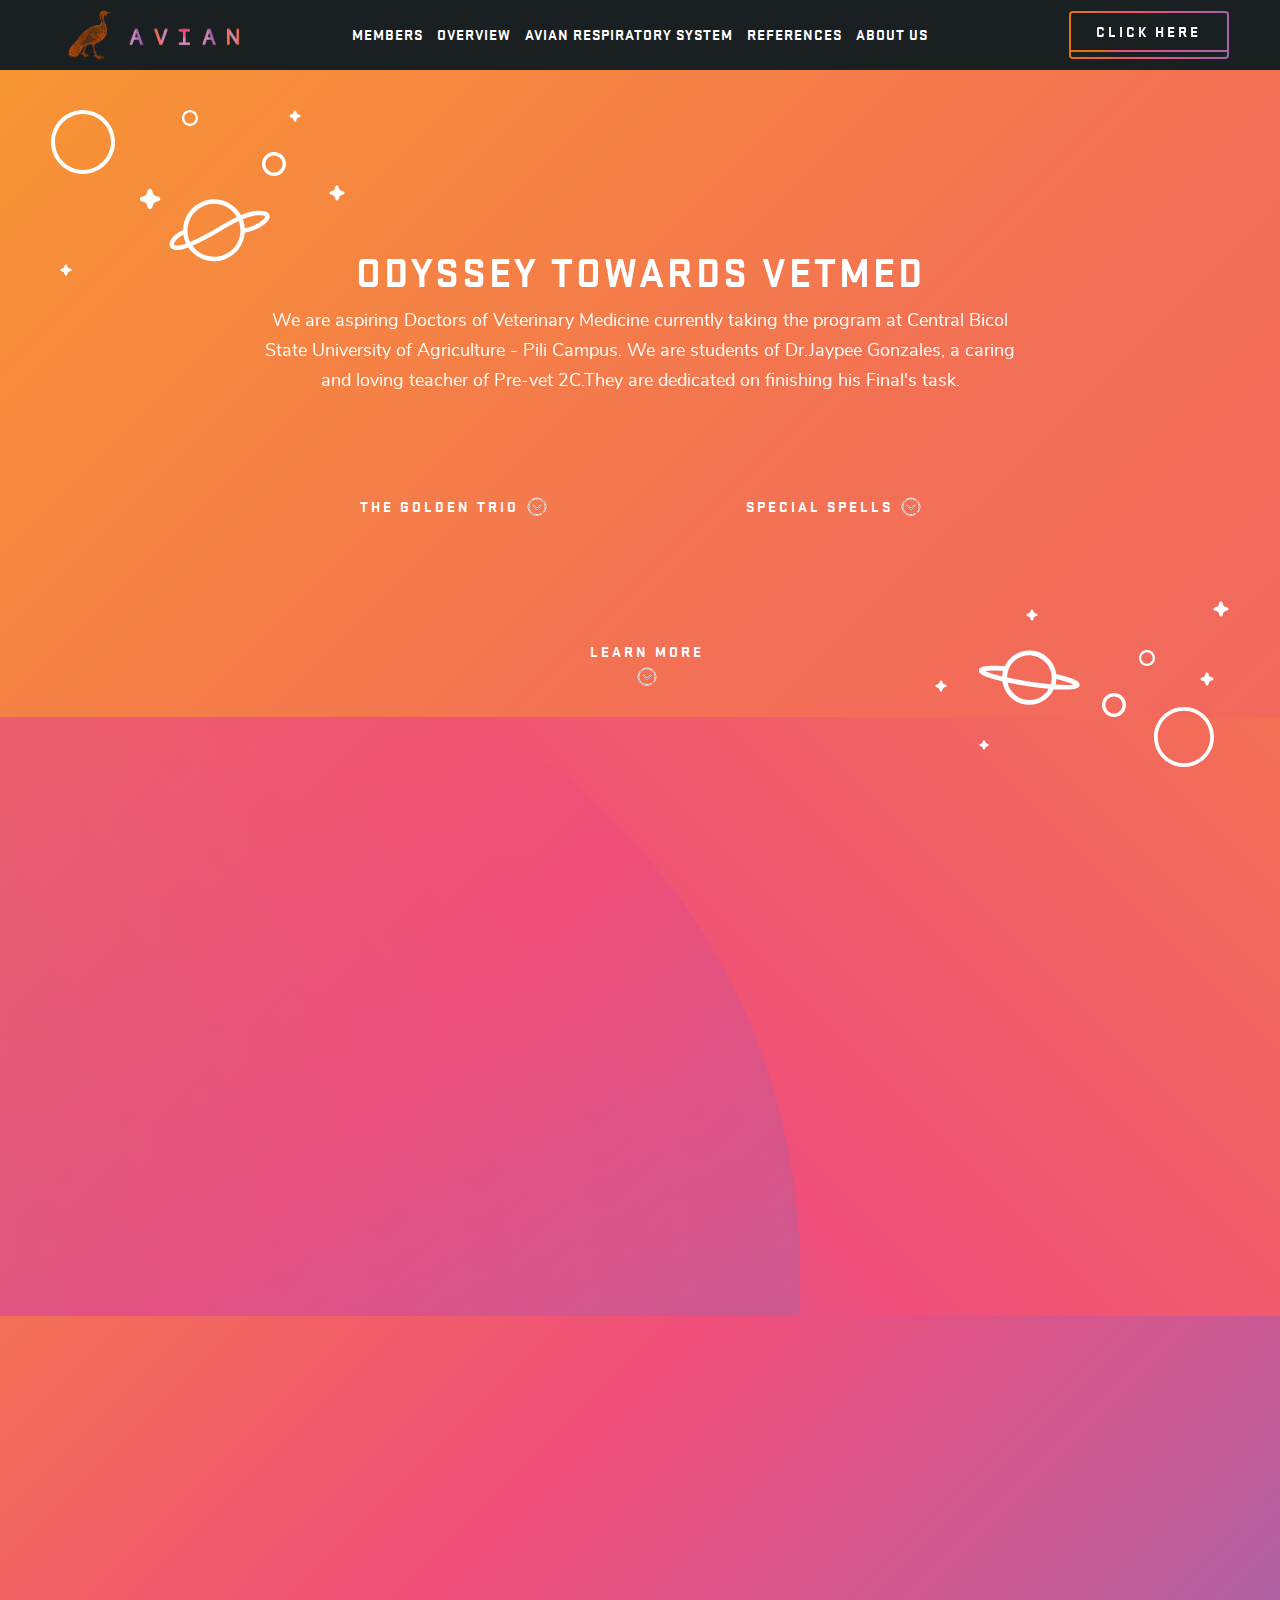
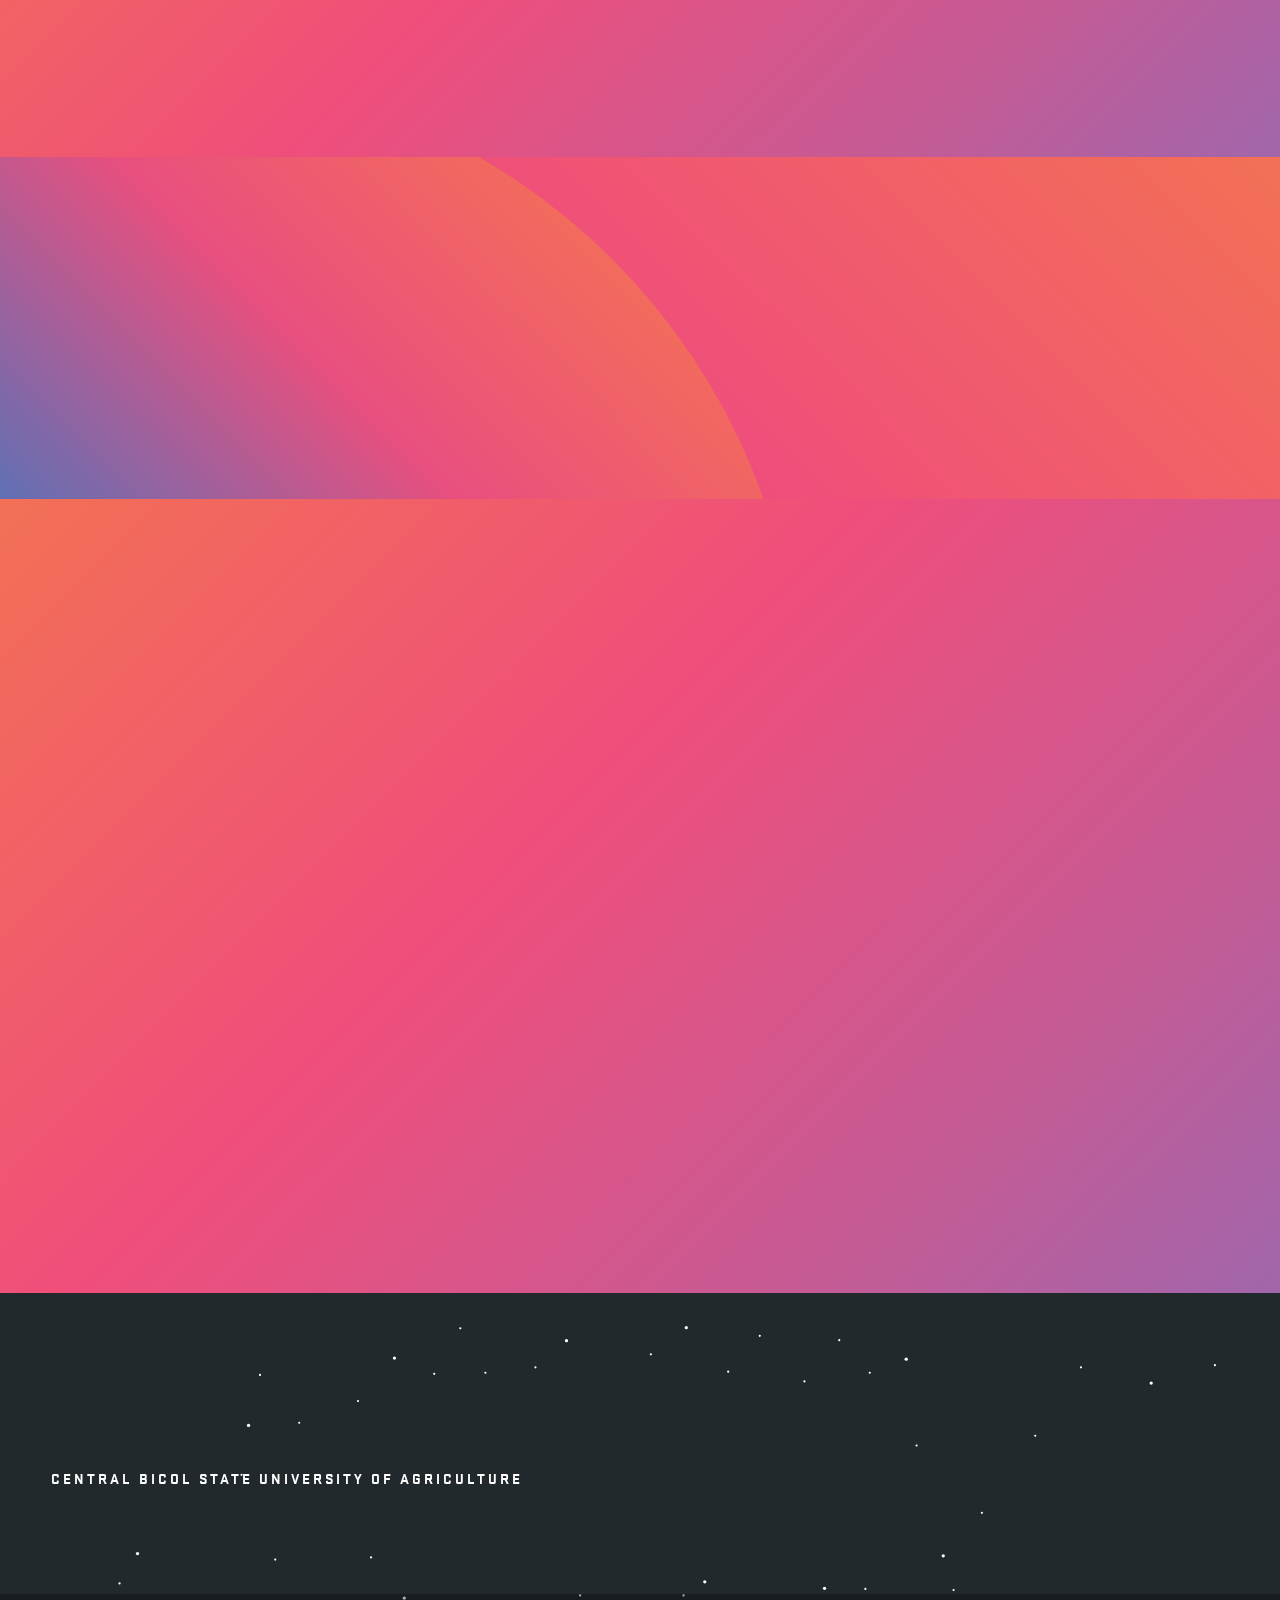
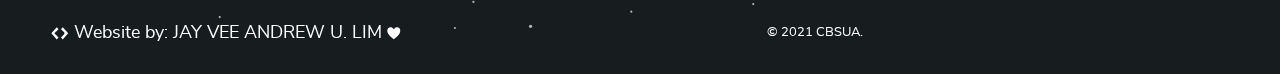
==== commit a34741dc: "Update About Me.html" ====
--- a/About Me.html
+++ b/About Me.html
@@ -283,7 +283,7 @@
        <a class="code-note" href="try.htm" target="_blank"><svg width="18" height="13"><use xlink:href="#shape-code"></use></svg> <span>Website</span> <span>by: JAY VEE ANDREW U. LIM</span> <svg width="14" height="13"><use xlink:href="#shape-heart"></use></svg> </a>                        
                     </div>
                     <div>
-                        <small><a href="./Teacher.html">TEACHER</a>  /  © 2021 CBSUA.</small>
+                        <small><a href="./Teacher.html">© 2021 CBSUA.</small>
                     </div>
                 </div>
             </div>
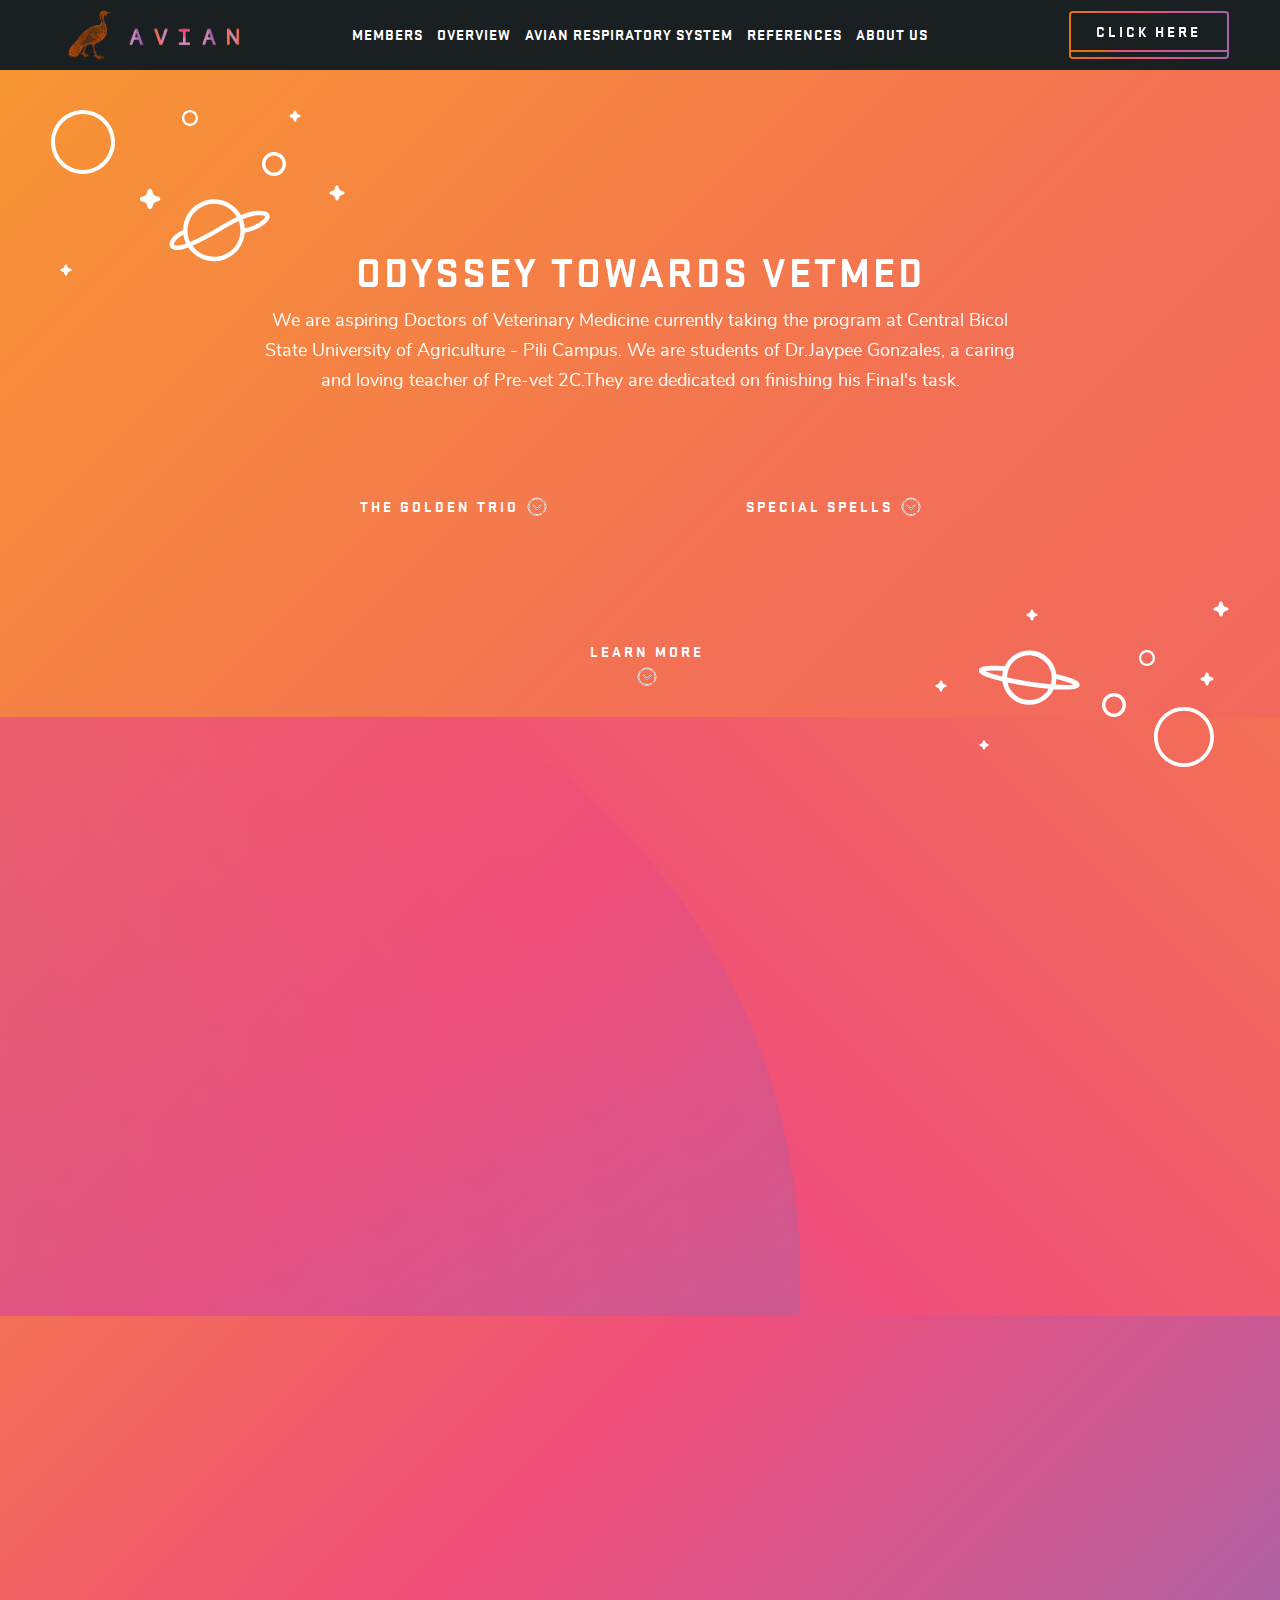
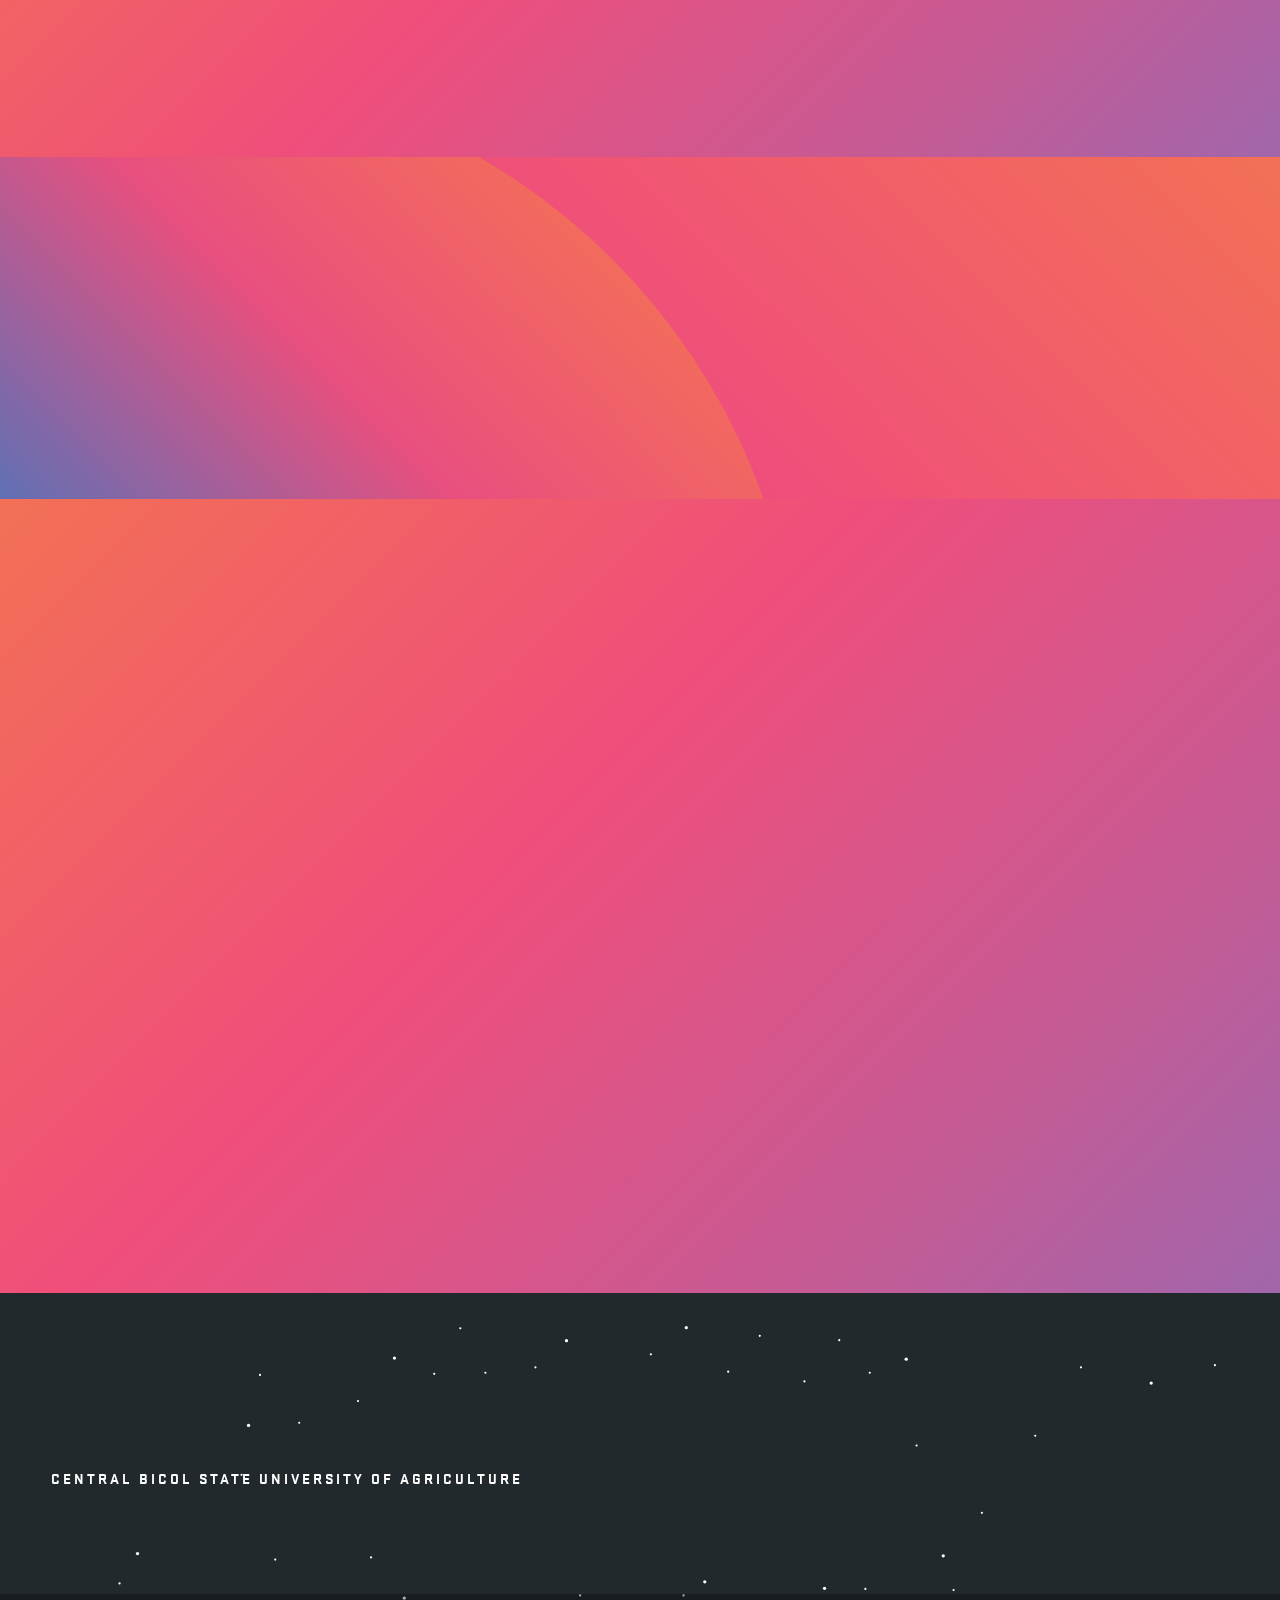
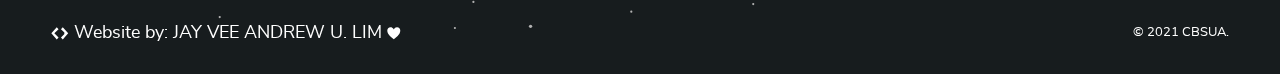
==== commit ca16827c: "Update About Me.html" ====
--- a/About Me.html
+++ b/About Me.html
@@ -283,7 +283,7 @@
        <a class="code-note" href="try.htm" target="_blank"><svg width="18" height="13"><use xlink:href="#shape-code"></use></svg> <span>Website</span> <span>by: JAY VEE ANDREW U. LIM</span> <svg width="14" height="13"><use xlink:href="#shape-heart"></use></svg> </a>                        
                     </div>
                     <div>
-                        <small><a href="./Teacher.html">© 2021 CBSUA.</small>
+                        <small>© 2021 CBSUA.</small>
                     </div>
                 </div>
             </div>
